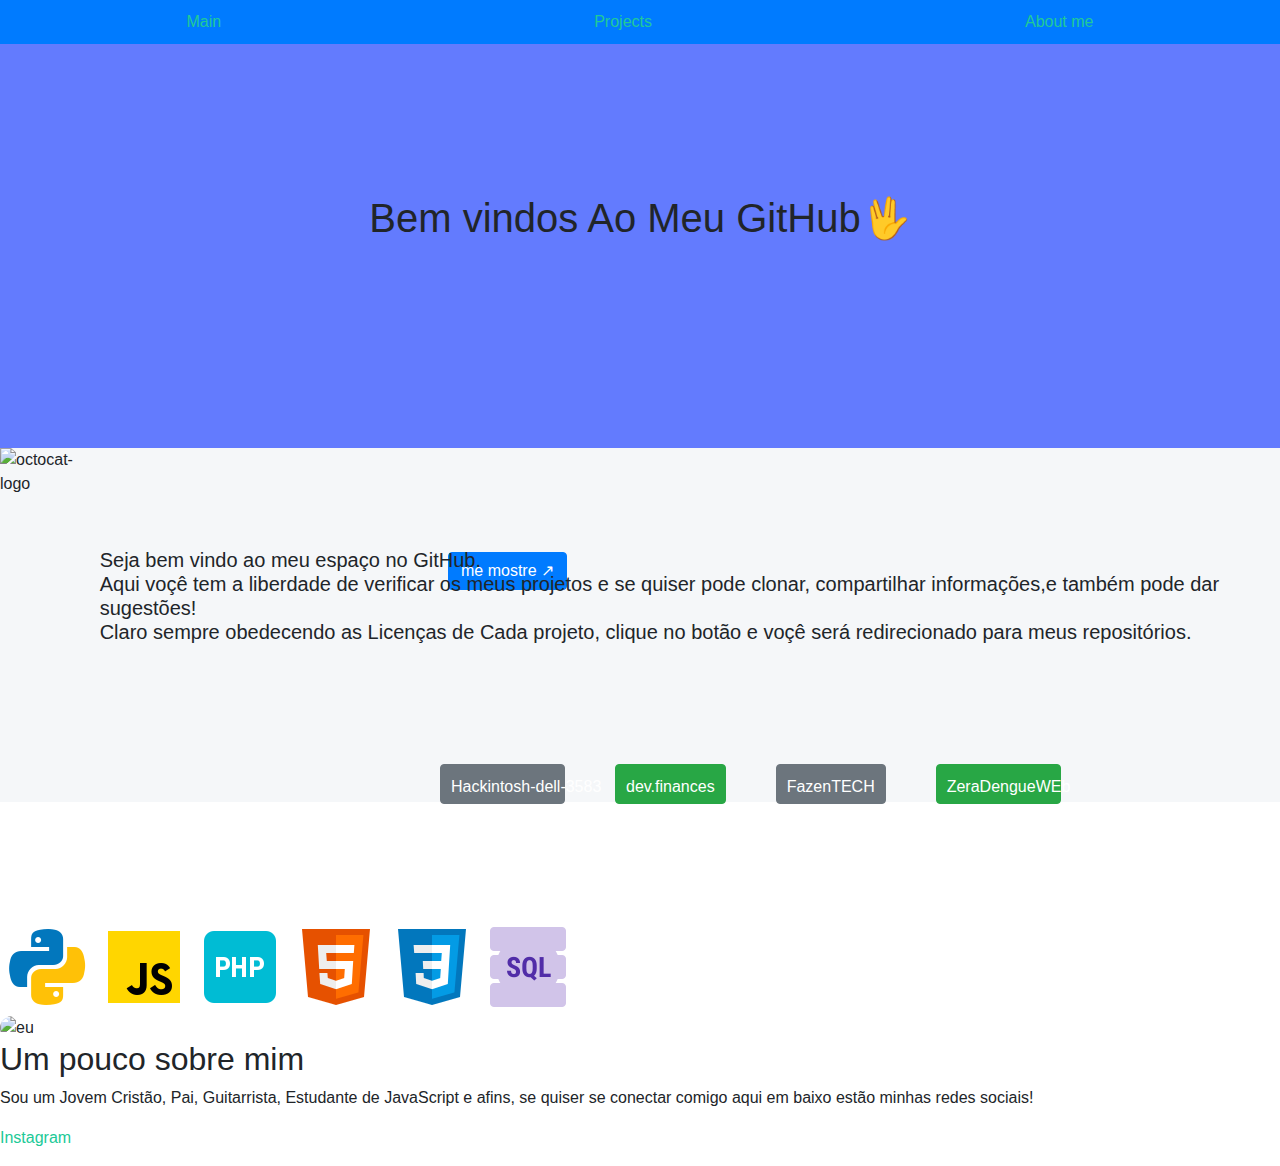
==== index.html @ 660c913e "alteração" ====
<!DOCTYPE html>
<html lang="Pt-br">

<head>
    <meta charset="UTF-8">
    <meta name="viewport" content="width=device-width, initial-scale=1.0">
    <title>Meu site</title>
    <link rel="stylesheet" href="vision/estilo.css">
    <link rel="stylesheet" href="https://maxcdn.bootstrapcdn.com/bootstrap/4.0.0/css/bootstrap.min.css" integrity="sha384-Gn5384xqQ1aoWXA+058RXPxPg6fy4IWvTNh0E263XmFcJlSAwiGgFAW/dAiS6JXm" crossorigin="anonymous">
    <link rel="stylesheet" href="vision/css/font-awesome.min.css">
</head>

<body>
    <div class="nav">
        <a href="#geral">Main</a>
        <a href="https://github.com/alvess09">Projects</a>
        <a href="www.linkedin.com/in/arielalves09">About me</a>
    </div>

    <header class="content">
        <div class="article">
           <h1 id="wel-top">Bem vindos Ao Meu GitHub🖖</h1><br><br>
        </div>   
    </header>

        <div class="top">
            <p><img id="octocat" src="vision\octocat.png" alt="octocat-logo"></p>

            <h5 id="tt1"> Seja bem vindo ao meu espaço no GitHub.<br> Aqui voçê tem a liberdade de verificar os meus projetos e se quiser pode clonar, compartilhar informações,e também pode dar sugestões!<br> Claro sempre obedecendo as Licenças de Cada projeto,
            clique no botão e voçê será redirecionado para meus repositórios.</h3>
        </div>   
        <div class="list-links">
            <button type="button" class="btn btn-primary"><a href="https://github.com/alvess09">me mostre &nearrow;</a></button><br>
        </div>  
        <div class="b-links">
            <button type="button" class="btn btn-secondary"><a href="https://github.com/alvess09/Hackintosh-dell-3583">Hackintosh-dell-3583</a></button>

            <button type="button" class="btn btn-success"><a href="https://github.com/alvess09/dev.finances">dev.finances</a></button>

            <button type="button" class="btn btn-secondary"><a href="https://github.com/alvess09/FazenTECH">FazenTECH</a></button>

            <button type="button" class="btn btn-success"><a href="https://github.com/alvess09/ZeraDengueWEb">ZeraDengueWEb</a></button>
            

        </div>
         

        <div class="section-mid">
            <div class="inital">
                <table>
                    <td>
                        <tr> </tr>
                    </td>
                    <td>
                        <tr><img src="vision\python-96.png" alt="python-logo"></tr>
                        <tr><img src="vision\js-96.png" alt="js-logo"></tr>
                        <tr><img src="vision\php-96.png" alt="php-logo"></tr>
                        <tr> <img src="vision\html5-96.png" alt="html5-logo"></tr>
                        <tr><img src="vision\css3-96.png" alt="css3-logo"></tr>
                        <tr><img src="vision\sql-96.png" alt="sql-logo"></tr>
                    </td>
                </table>
            </div>
        </div>

        <div class="section-footer">
        </div>
    </div>

    <img id="eu" src="https://avatars.githubusercontent.com/u/57179409?s=460&u=1b1f59c6323111c4fa81b02b787358134923e051&v=4" alt="eu">
    <h2>Um pouco sobre mim</h2>
    <p>Sou um Jovem Cristão, Pai, Guitarrista,  Estudante de JavaScript e afins, se quiser se conectar comigo aqui em baixo estão minhas redes sociais!</p>
    <p>
        <a href=""><img href="">Instagram</img></a>
    </p>
    <script>
        echo = "olá mundo! ";
    </script>
    <script src="https://code.jquery.com/jquery-3.2.1.slim.min.js" integrity="sha384-KJ3o2DKtIkvYIK3UENzmM7KCkRr/rE9/Qpg6aAZGJwFDMVNA/GpGFF93hXpG5KkN" crossorigin="anonymous"></script>
    <script src="https://cdnjs.cloudflare.com/ajax/libs/popper.js/1.12.9/umd/popper.min.js" integrity="sha384-ApNbgh9B+Y1QKtv3Rn7W3mgPxhU9K/ScQsAP7hUibX39j7fakFPskvXusvfa0b4Q" crossorigin="anonymous"></script>
    <script src="https://maxcdn.bootstrapcdn.com/bootstrap/4.0.0/js/bootstrap.min.js" integrity="sha384-JZR6Spejh4U02d8jOt6vLEHfe/JQGiRRSQQxSfFWpi1MquVdAyjUar5+76PVCmYl" crossorigin="anonymous"></script>
</body>

</html>
---- vision/estilo.css ----
:root{
    --cian:#03a9f4;
    --dark-cian:#0276aa;
    --light-cian:#35baf6;
    --blue:#3d5afe;
    --dark-blue:#2a3eb1;
    --light-blue:#637bfe;
    --teal:#00e676;
    --octo:#F5F7F9;
}
* {
        margin: 0px ;
        padding: 0px ;
    }
.nav{
    background-color:var(--blue);
    text-align: center;
}    
.nav a{
    margin: 0 auto;
    padding: 10px;
    /*devo colocar os itens alinhados ao centro */
    cursor: pointer;
    color: white;
    text-decoration: none;
}
:hover a{
    color: var(--teal);
    transition-duration: 2ms;
}
.content{
    background-color: var(--light-blue);
    padding: 150px;
    margin-bottom: 25px;
}
#wel-top{
    text-align: center;
}
.top{
    display: flex;
    margin-top: -25px;
    padding-bottom:150px;
    background-color: var(--octo);
}
#octocat {
    align-items: left;
    max-width: 800px;
    max-height: 600px;
    width: 350px;
    height: 350px;
}
#tt1{
    margin-top: 100px;
    text-align: left;
}
.list-links{
    background-color: var(--octo);
    text-align: center;
    margin: 0 35%;
    margin-top: -250px;
    margin-bottom: 180px; 
}
.list-links button{
    display: grid;
    grid-area: 3,2,3;
    row-gap: 3px;
   
}
.list-links a {
    color: white;
    text-align: right;
    text-decoration: none;
}
.b-links{
    display: flex;
    justify-self: center;
    margin-bottom: 105px;
    align-items: center;
    box-sizing: border-box;
    padding: 10px;
}
.b-links button{
    margin-left: 10%;
    margin-right:0;
    margin-top: -40px;
    padding: 10px;
    width: 125px;
    height: 40px;
}
.b-links a {
    color: white;
    text-align: center;
}

#eu{
    height: 300px;
    width: 300px;
    border-radius: 200px 200px;
}
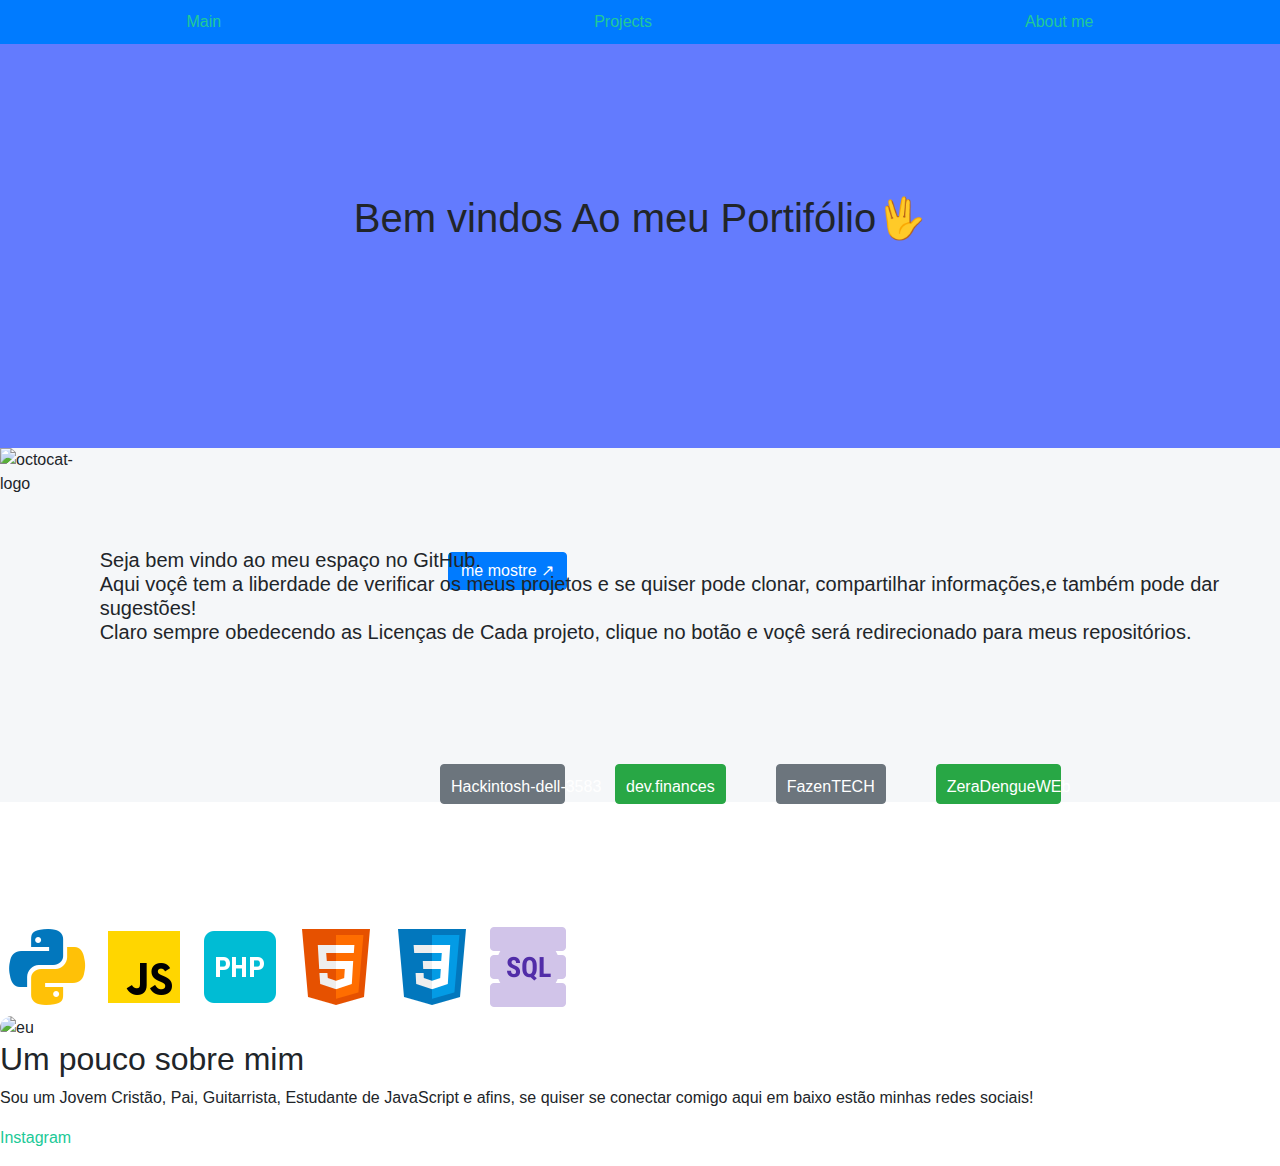
==== commit 0eed0497: "ajustes de diretórios" ====
--- a/index.html
+++ b/index.html
@@ -19,7 +19,7 @@
 
     <header class="content">
         <div class="article">
-           <h1 id="wel-top">Bem vindos Ao Meu GitHub🖖</h1><br><br>
+           <h1 id="wel-top">Bem vindos Ao meu Portifólio🖖</h1><br><br>
         </div>   
     </header>
 
--- a/vision/estilo.css
+++ b/vision/estilo.css
@@ -15,7 +15,7 @@
 .nav{
     background-color:var(--blue);
     text-align: center;
-}    
+}
 .nav a{
     margin: 0 auto;
     padding: 10px;
@@ -93,6 +93,7 @@
 }
 
 #eu{
+    margin 0  auto;
     height: 300px;
     width: 300px;
     border-radius: 200px 200px;
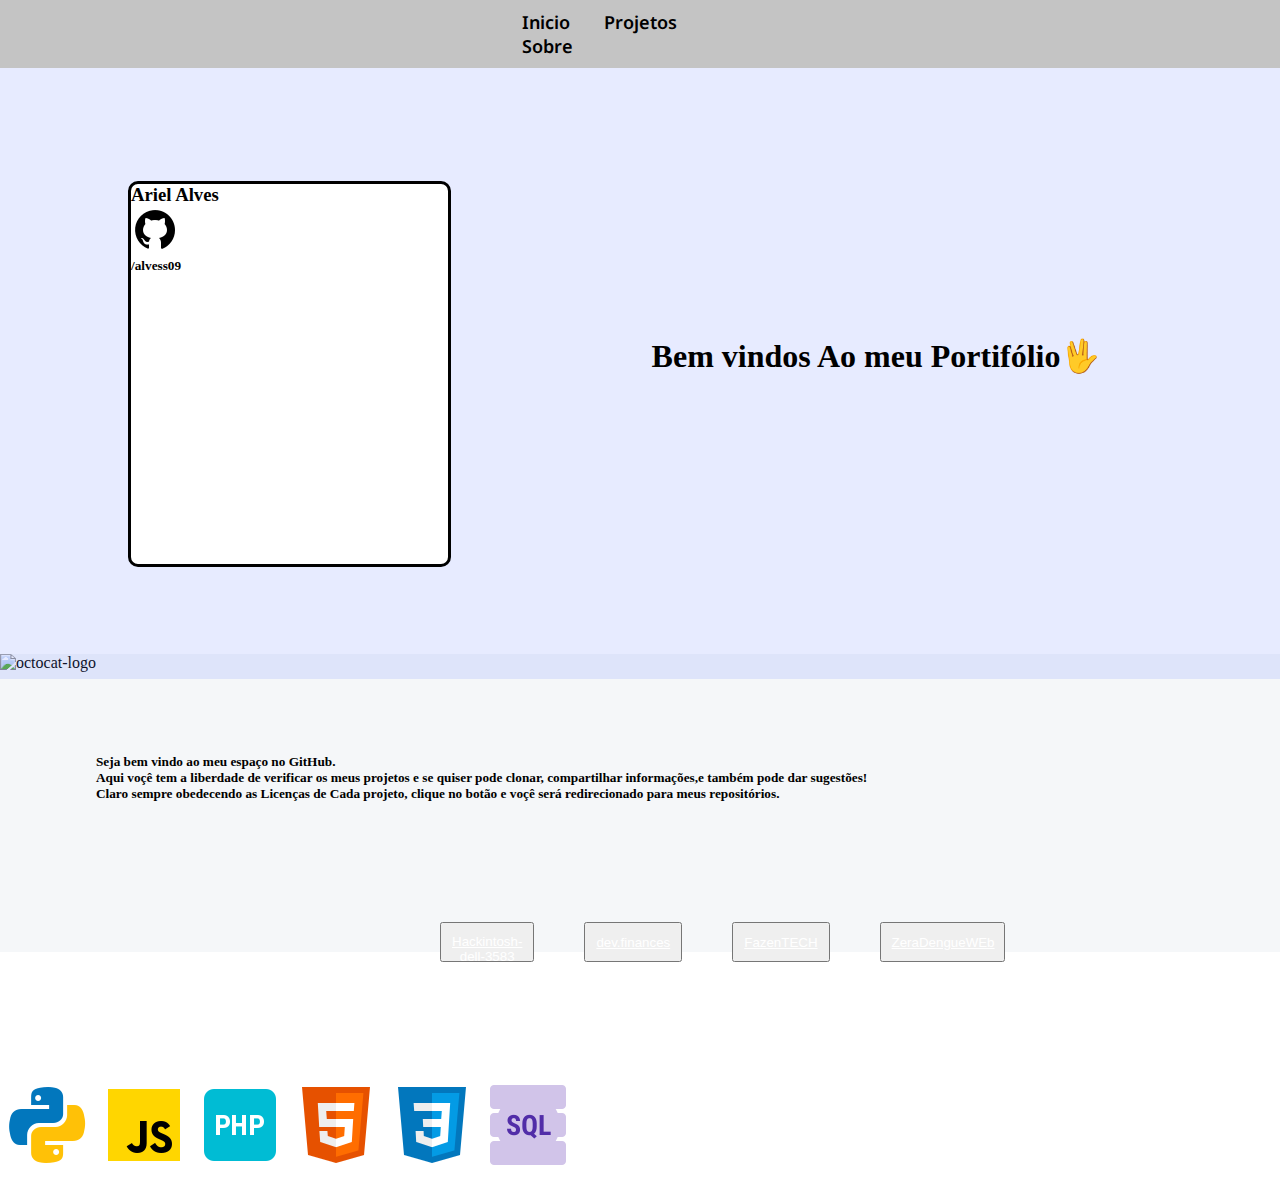
==== commit 510c6fe1: "Inserção de Layout novo pelo Figma" ====
--- a/index.html
+++ b/index.html
@@ -6,32 +6,48 @@
     <meta name="viewport" content="width=device-width, initial-scale=1.0">
     <title>Meu site</title>
     <link rel="stylesheet" href="vision/estilo.css">
-    <link rel="stylesheet" href="https://maxcdn.bootstrapcdn.com/bootstrap/4.0.0/css/bootstrap.min.css" integrity="sha384-Gn5384xqQ1aoWXA+058RXPxPg6fy4IWvTNh0E263XmFcJlSAwiGgFAW/dAiS6JXm" crossorigin="anonymous">
-    <link rel="stylesheet" href="vision/css/font-awesome.min.css">
+    
 </head>
 
 <body>
-    <div class="nav">
-        <a href="#geral">Main</a>
-        <a href="https://github.com/alvess09">Projects</a>
-        <a href="www.linkedin.com/in/arielalves09">About me</a>
-    </div>
+    <header>
+        <ul class="nav">
+            <li><a href="#geral">Inicio</a></li>
+            <li><a href="https://github.com/alvess09">Projetos</a></li>
+            <li><a href="www.linkedin.com/in/arielalves09">Sobre</a></li>
+        </ul>
+    </header>
 
-    <header class="content">
+        <!-- inicio da 1ª div   -->
+
+   <div class="container"> 
+        <div id="card">
+            <!-- <div class="foto-profile">
+                <img id="eu" src="https://avatars.githubusercontent.com/u/57179409?s=460&u=1b1f59c6323111c4fa81b02b787358134923e051&v=4" alt="eu">
+            </div> -->
+            <div class="profile">
+
+                <h3>Ariel Alves</h3>
+                <img src="/vision/githubblck-96.png" alt="github-logo">
+                <h5>/alvess09</h5>
+                
+            </div>
+        </div>
+         
         <div class="article">
            <h1 id="wel-top">Bem vindos Ao meu Portifólio🖖</h1><br><br>
-        </div>   
-    </header>
+        </div> 
+
+    </div> 
 
         <div class="top">
-            <p><img id="octocat" src="vision\octocat.png" alt="octocat-logo"></p>
+            <p><img id="octocat" src="vision\octocat1.png" alt="octocat-logo"></p>
 
             <h5 id="tt1"> Seja bem vindo ao meu espaço no GitHub.<br> Aqui voçê tem a liberdade de verificar os meus projetos e se quiser pode clonar, compartilhar informações,e também pode dar sugestões!<br> Claro sempre obedecendo as Licenças de Cada projeto,
             clique no botão e voçê será redirecionado para meus repositórios.</h3>
         </div>   
-        <div class="list-links">
-            <button type="button" class="btn btn-primary"><a href="https://github.com/alvess09">me mostre &nearrow;</a></button><br>
-        </div>  
+        
+        
         <div class="b-links">
             <button type="button" class="btn btn-secondary"><a href="https://github.com/alvess09/Hackintosh-dell-3583">Hackintosh-dell-3583</a></button>
 
@@ -67,12 +83,7 @@
         </div>
     </div>
 
-    <img id="eu" src="https://avatars.githubusercontent.com/u/57179409?s=460&u=1b1f59c6323111c4fa81b02b787358134923e051&v=4" alt="eu">
-    <h2>Um pouco sobre mim</h2>
-    <p>Sou um Jovem Cristão, Pai, Guitarrista,  Estudante de JavaScript e afins, se quiser se conectar comigo aqui em baixo estão minhas redes sociais!</p>
-    <p>
-        <a href=""><img href="">Instagram</img></a>
-    </p>
+   
     <script>
         echo = "olá mundo! ";
     </script>
--- a/vision/estilo.css
+++ b/vision/estilo.css
@@ -1,40 +1,93 @@
+
+@import url('https://fonts.googleapis.com/css2?family=Noto+Sans&display=swap');
+
 :root{
     --cian:#03a9f4;
     --dark-cian:#0276aa;
-    --light-cian:#35baf6;
-    --blue:#3d5afe;
+    --light-cian:#C4C4C4;
+    --blue:#637BFE;
     --dark-blue:#2a3eb1;
-    --light-blue:#637bfe;
+    --dark2-blue:#080352;
+    --light-blue:#DCDFF0;
     --teal:#00e676;
     --octo:#F5F7F9;
 }
-* {
-        margin: 0px ;
-        padding: 0px ;
+* { 
+    margin: 0;
+    padding: 0;
+    box-sizing: border-box;
     }
-.nav{
-    background-color:var(--blue);
-    text-align: center;
+
+    /*Nav bar style*/
+
+    li a {
+        text-decoration: none;
+        font-family: 'Noto Sans', sans-serif;
+        font-weight: 600 ;
+        font-size: 18px;
+        color:#000000;
+        margin-left: -10px
+        
+    }
+    
+header {
+        display: flex;
+        justify-content: space-between;
+        align-items: center;
+        padding: 10px 40%;
+        background-color:#C4C4C4;
+        box-sizing: border-box;
+    }
+
+.nav {
+        list-style: none;
+        
+    }
+    
+.nav li {
+        display: inline-block;
+        padding: 0px 20px;
+        cursor: pointer;
+    }
+
+.nav li a {
+        transition: all 0.3s ease 0s;
+        
+    }
+
+.nav li a:hover {
+        color: #ffffff;
+    }
+    
+
+/*Div inicial */
+
+
+.container {
+    position: relative;
+    width: 100%; 
+    height: 611px;
+    background-color: #637afe27;
+    display: flex;
+    justify-content: space-between;
+    align-items: center;
+}  
+
+#card {
+    width: 323px;
+    height: 386px;
+    margin-left: 10%;
+    background-color: #ffffff;
+    border-style: solid;
+    border-radius: 10px ;  
 }
-.nav a{
-    margin: 0 auto;
-    padding: 10px;
-    /*devo colocar os itens alinhados ao centro */
-    cursor: pointer;
-    color: white;
-    text-decoration: none;
-}
-:hover a{
-    color: var(--teal);
-    transition-duration: 2ms;
-}
-.content{
-    background-color: var(--light-blue);
-    padding: 150px;
-    margin-bottom: 25px;
+/*PAREI AQUI */
+#card.profile {
+    align-items: flex-end;
 }
 #wel-top{
-    text-align: center;
+    margin-left: -40%;
+
 }
 .top{
     display: flex;
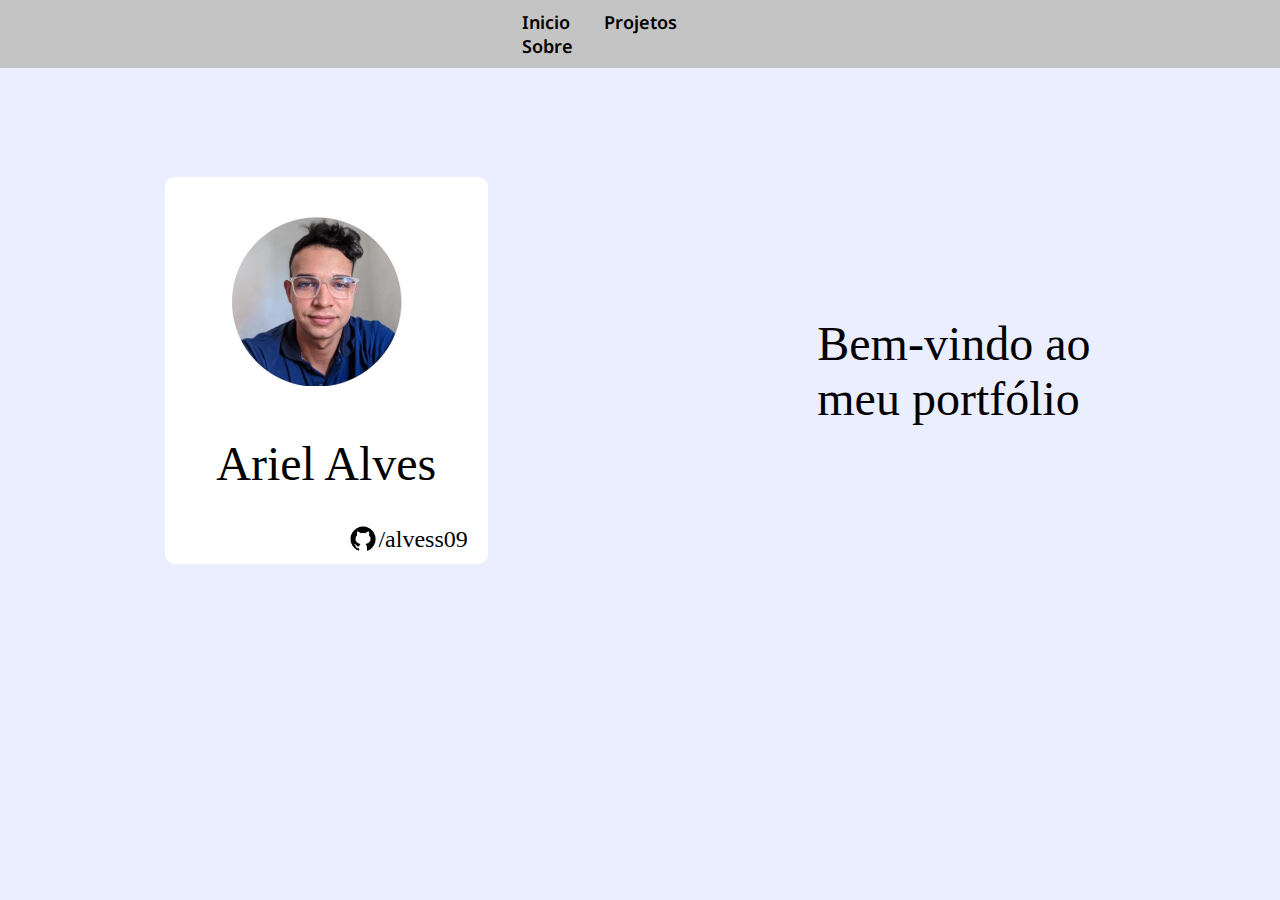
==== commit 74ac4cb8: "ajuda do gbias" ====
--- a/index.html
+++ b/index.html
@@ -6,7 +6,7 @@
     <meta name="viewport" content="width=device-width, initial-scale=1.0">
     <title>Meu site</title>
     <link rel="stylesheet" href="vision/estilo.css">
-    
+
 </head>
 
 <body>
@@ -18,78 +18,89 @@
         </ul>
     </header>
 
-        <!-- inicio da 1ª div   -->
+    <!-- inicio da 1ª div   -->
 
-   <div class="container"> 
-        <div id="card">
-            <!-- <div class="foto-profile">
-                <img id="eu" src="https://avatars.githubusercontent.com/u/57179409?s=460&u=1b1f59c6323111c4fa81b02b787358134923e051&v=4" alt="eu">
-            </div> -->
-            <div class="profile">
+    <main class="container">
+        <div class="content">
+            <section class="profile-wrapper">
+                <div class="profile">
+                    <img src="vision/logo.png" alt="logo" />
+                    <h1>Ariel Alves</h1>
+                </div>
+                <div class="profile-social">
+                   <img src="./vision/githubblck-96.png" alt="">
+                   <a href="https://github.com/alvess09" target="_blank" rel="noopener noreferrer">/alvess09</a>
+                </div>
+            </section>
 
-                <h3>Ariel Alves</h3>
-                <img src="/vision/githubblck-96.png" alt="github-logo">
-                <h5>/alvess09</h5>
-                
+            <div class="welcome-message">
+                <h1>Bem-vindo ao meu portfólio</h1>
             </div>
         </div>
-         
-        <div class="article">
-           <h1 id="wel-top">Bem vindos Ao meu Portifólio🖖</h1><br><br>
-        </div> 
+    </main>
 
-    </div> 
+    <!-- <div class="top">
+        <p><img id="octocat" src="vision\octocat1.png" alt="octocat-logo"></p>
 
-        <div class="top">
-            <p><img id="octocat" src="vision\octocat1.png" alt="octocat-logo"></p>
+        <h5 id="tt1"> Seja bem vindo ao meu espaço no GitHub.<br> Aqui voçê tem a liberdade de verificar os meus
+            projetos e se quiser pode clonar, compartilhar informações,e também pode dar sugestões!<br> Claro sempre
+            obedecendo as Licenças de Cada projeto,
+            clique no botão e voçê será redirecionado para meus repositórios.</h3>
+    </div> -->
 
-            <h5 id="tt1"> Seja bem vindo ao meu espaço no GitHub.<br> Aqui voçê tem a liberdade de verificar os meus projetos e se quiser pode clonar, compartilhar informações,e também pode dar sugestões!<br> Claro sempre obedecendo as Licenças de Cada projeto,
-            clique no botão e voçê será redirecionado para meus repositórios.</h3>
-        </div>   
-        
-        
-        <div class="b-links">
-            <button type="button" class="btn btn-secondary"><a href="https://github.com/alvess09/Hackintosh-dell-3583">Hackintosh-dell-3583</a></button>
 
-            <button type="button" class="btn btn-success"><a href="https://github.com/alvess09/dev.finances">dev.finances</a></button>
+    <!-- <div class="b-links">
+        <button type="button" class="btn btn-secondary"><a
+                href="https://github.com/alvess09/Hackintosh-dell-3583">Hackintosh-dell-3583</a></button>
 
-            <button type="button" class="btn btn-secondary"><a href="https://github.com/alvess09/FazenTECH">FazenTECH</a></button>
+        <button type="button" class="btn btn-success"><a
+                href="https://github.com/alvess09/dev.finances">dev.finances</a></button>
 
-            <button type="button" class="btn btn-success"><a href="https://github.com/alvess09/ZeraDengueWEb">ZeraDengueWEb</a></button>
-            
+        <button type="button" class="btn btn-secondary"><a
+                href="https://github.com/alvess09/FazenTECH">FazenTECH</a></button>
 
+        <button type="button" class="btn btn-success"><a
+                href="https://github.com/alvess09/ZeraDengueWEb">ZeraDengueWEb</a></button>
+
+
+    </div> -->
+
+
+    <!-- <div class="section-mid">
+        <div class="inital">
+            <table>
+                <td>
+                    <tr> </tr>
+                </td>
+                <td>
+                    <tr><img src="vision\python-96.png" alt="python-logo"></tr>
+                    <tr><img src="vision\js-96.png" alt="js-logo"></tr>
+                    <tr><img src="vision\php-96.png" alt="php-logo"></tr>
+                    <tr> <img src="vision\html5-96.png" alt="html5-logo"></tr>
+                    <tr><img src="vision\css3-96.png" alt="css3-logo"></tr>
+                    <tr><img src="vision\sql-96.png" alt="sql-logo"></tr>
+                </td>
+            </table>
         </div>
-         
+    </div> -->
 
-        <div class="section-mid">
-            <div class="inital">
-                <table>
-                    <td>
-                        <tr> </tr>
-                    </td>
-                    <td>
-                        <tr><img src="vision\python-96.png" alt="python-logo"></tr>
-                        <tr><img src="vision\js-96.png" alt="js-logo"></tr>
-                        <tr><img src="vision\php-96.png" alt="php-logo"></tr>
-                        <tr> <img src="vision\html5-96.png" alt="html5-logo"></tr>
-                        <tr><img src="vision\css3-96.png" alt="css3-logo"></tr>
-                        <tr><img src="vision\sql-96.png" alt="sql-logo"></tr>
-                    </td>
-                </table>
-            </div>
-        </div>
+    <!-- <div class="section-footer">
+    </div>
+    </div> -->
 
-        <div class="section-footer">
-        </div>
-    </div>
 
-   
     <script>
         echo = "olá mundo! ";
     </script>
-    <script src="https://code.jquery.com/jquery-3.2.1.slim.min.js" integrity="sha384-KJ3o2DKtIkvYIK3UENzmM7KCkRr/rE9/Qpg6aAZGJwFDMVNA/GpGFF93hXpG5KkN" crossorigin="anonymous"></script>
-    <script src="https://cdnjs.cloudflare.com/ajax/libs/popper.js/1.12.9/umd/popper.min.js" integrity="sha384-ApNbgh9B+Y1QKtv3Rn7W3mgPxhU9K/ScQsAP7hUibX39j7fakFPskvXusvfa0b4Q" crossorigin="anonymous"></script>
-    <script src="https://maxcdn.bootstrapcdn.com/bootstrap/4.0.0/js/bootstrap.min.js" integrity="sha384-JZR6Spejh4U02d8jOt6vLEHfe/JQGiRRSQQxSfFWpi1MquVdAyjUar5+76PVCmYl" crossorigin="anonymous"></script>
+    <script src="https://code.jquery.com/jquery-3.2.1.slim.min.js"
+        integrity="sha384-KJ3o2DKtIkvYIK3UENzmM7KCkRr/rE9/Qpg6aAZGJwFDMVNA/GpGFF93hXpG5KkN"
+        crossorigin="anonymous"></script>
+    <script src="https://cdnjs.cloudflare.com/ajax/libs/popper.js/1.12.9/umd/popper.min.js"
+        integrity="sha384-ApNbgh9B+Y1QKtv3Rn7W3mgPxhU9K/ScQsAP7hUibX39j7fakFPskvXusvfa0b4Q"
+        crossorigin="anonymous"></script>
+    <script src="https://maxcdn.bootstrapcdn.com/bootstrap/4.0.0/js/bootstrap.min.js"
+        integrity="sha384-JZR6Spejh4U02d8jOt6vLEHfe/JQGiRRSQQxSfFWpi1MquVdAyjUar5+76PVCmYl"
+        crossorigin="anonymous"></script>
 </body>
 
 </html>--- a/vision/estilo.css
+++ b/vision/estilo.css
@@ -18,6 +18,15 @@
     box-sizing: border-box;
     }
 
+    body {
+        height: 100%;
+        background: rgba(99, 123, 254, 0.13);
+    }
+
+    a {
+        text-decoration: none;
+    }
+
     /*Nav bar style*/
 
     li a {
@@ -29,6 +38,10 @@
         margin-left: -10px
         
     }
+
+    ul {
+        list-style: none;
+    }
     
 header {
         display: flex;
@@ -64,14 +77,65 @@
 
 
 .container {
-    position: relative;
-    width: 100%; 
-    height: 611px;
-    background-color: #637afe27;
-    display: flex;
-    justify-content: space-between;
-    align-items: center;
+    
 }  
+
+.container .content {
+    display: flex;
+    justify-content: space-around;
+    margin-top: 109px;
+    align-items: center;
+}
+
+.profile-wrapper {
+    background: #fff;
+    width: 323px;
+    height: 100%;
+    border-radius: 10px;
+}
+
+.container .content .profile {
+    display: flex;
+    flex-direction: column;
+    align-items: center;
+}
+
+.container .content .profile img {
+    width: 100%;
+    max-width: 188px;
+    padding-top: 40px;
+}
+
+.container .content .profile h1 {
+    font-size: 48px;
+    font-weight: 500;
+    margin: 50px 0 33px;
+}
+
+.profile-social {
+    display: flex;
+    align-items: center;
+    justify-content: flex-end;
+    padding: 0 20px 10px 0;
+}
+
+.profile-social img {
+    width: 30px;
+    height: 30px;
+}
+
+.profile-social a {
+
+    font-size: 24px;
+    font-weight: 400;
+    color: #000;
+}
+
+.welcome-message h1 {
+    font-size: 48px;
+    max-width: 298px;
+    font-weight: 500;
+}
 
 #card {
     width: 323px;
@@ -79,12 +143,15 @@
     margin-left: 10%;
     background-color: #ffffff;
     border-style: solid;
-    border-radius: 10px ;  
-}
+    border-radius: 10px;  
+
+    display: flex;
+    justify-content: center;
+
+}
+
 /*PAREI AQUI */
-#card.profile {
-    align-items: flex-end;
-}
+
 #wel-top{
     margin-left: -40%;
 
@@ -146,7 +213,7 @@
 }
 
 #eu{
-    margin 0  auto;
+    margin: 0, auto;
     height: 300px;
     width: 300px;
     border-radius: 200px 200px;
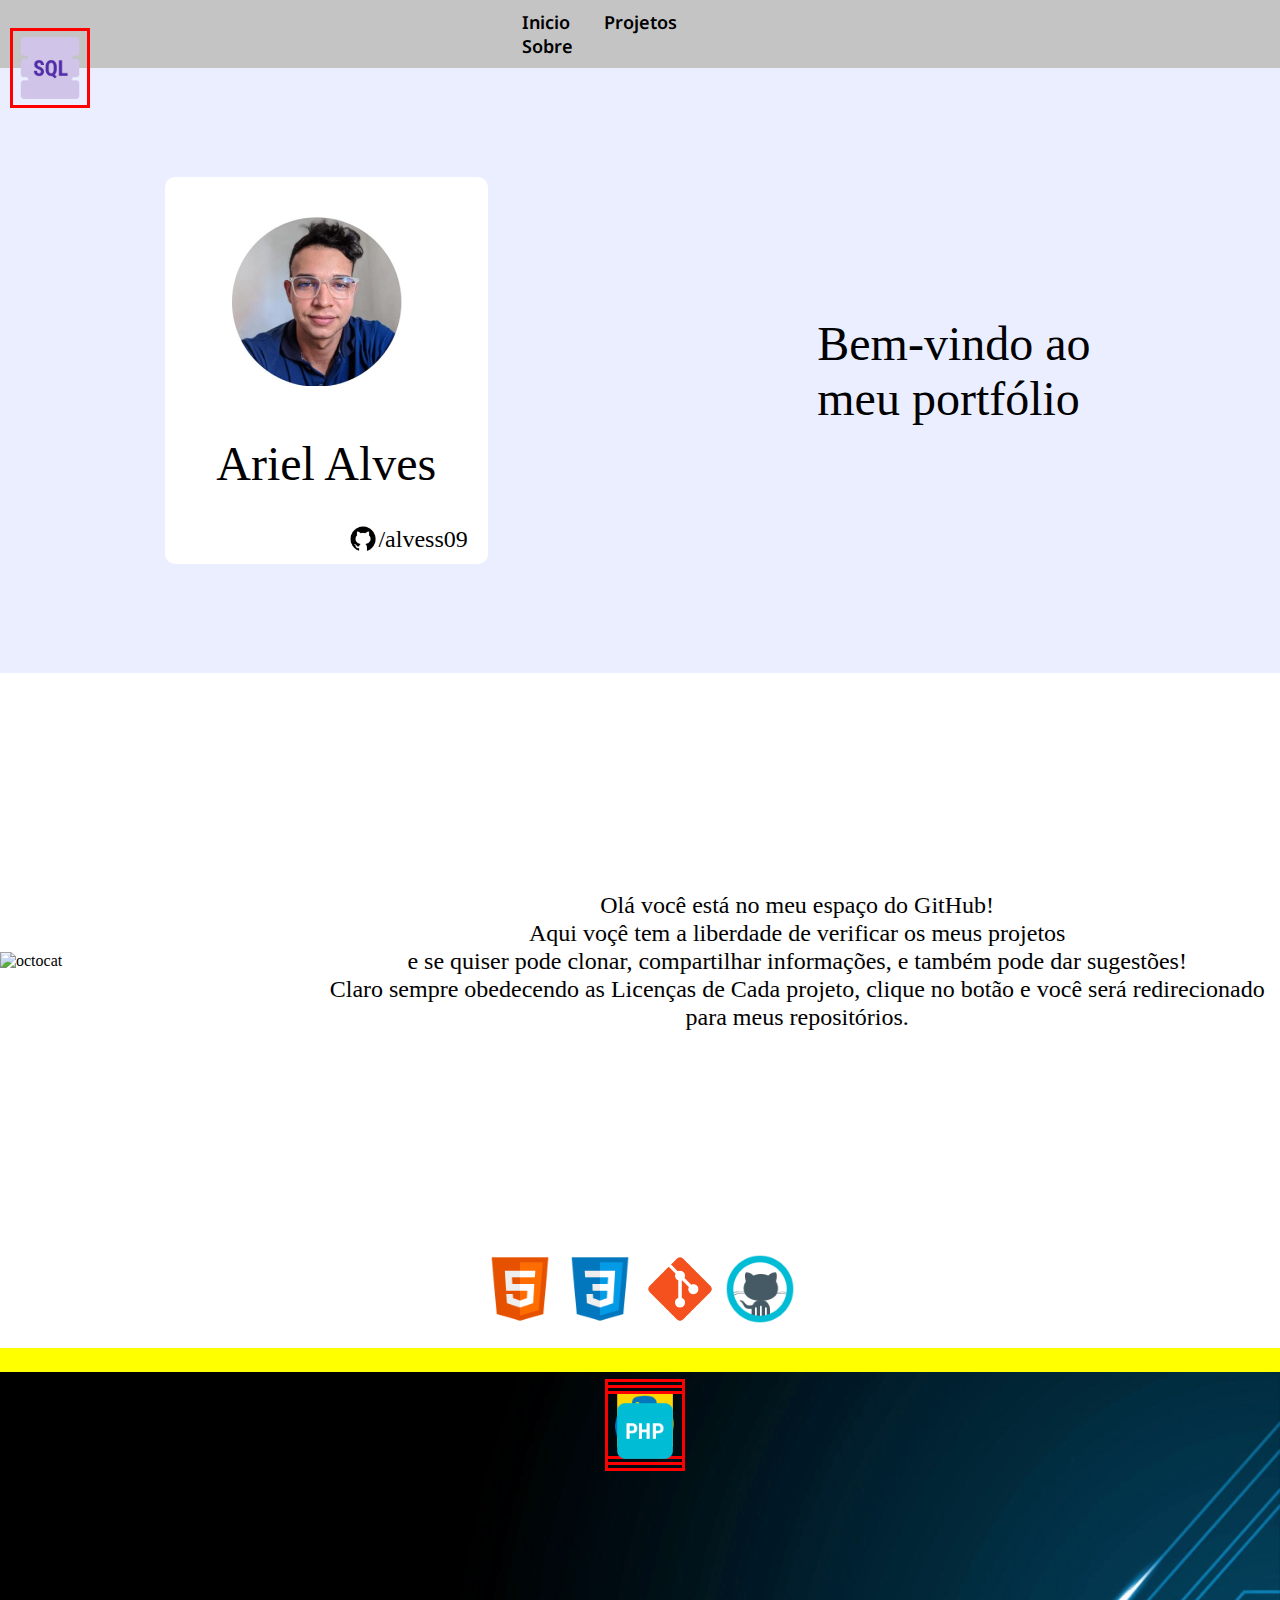
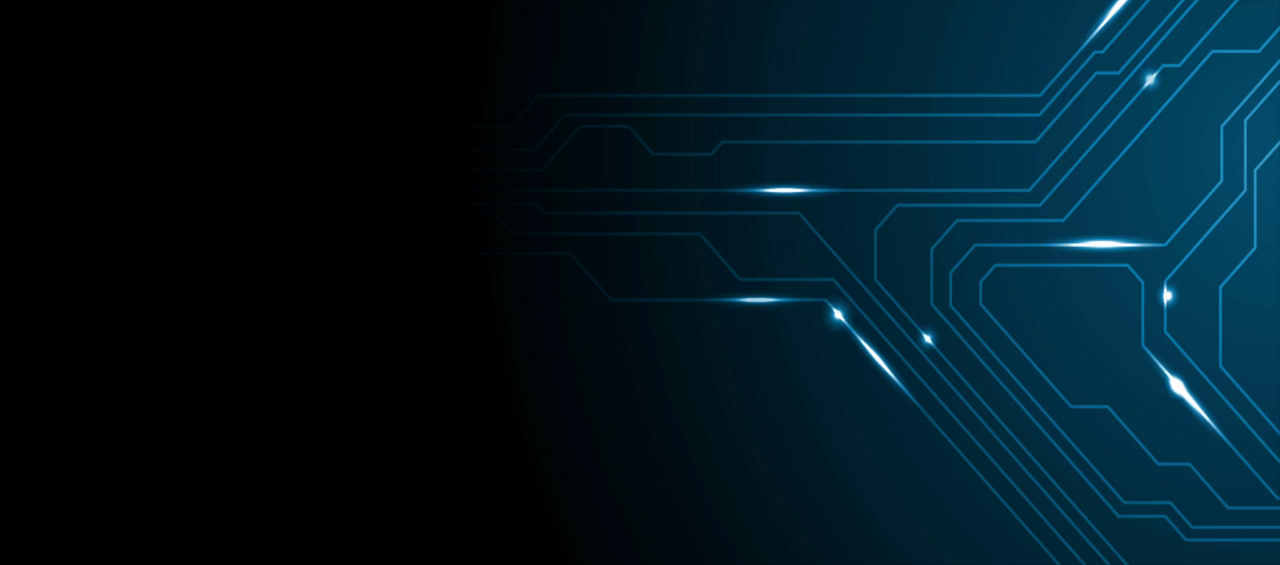
==== commit 3d529108: "ajuste de sections" ====
--- a/index.html
+++ b/index.html
@@ -37,70 +37,54 @@
                 <h1>Bem-vindo ao meu portfólio</h1>
             </div>
         </div>
+        <section class="github" style="background-color: #fff;">
+            <article class="hero">
+                <img src="./vision/octocat1.png" alt="octocat">
+                <h1>Olá você está no meu espaço do GitHub!</br>
+                    Aqui voçê tem a liberdade de verificar os meus projetos </br>
+                    e se quiser pode clonar, compartilhar informações,
+                    e também pode dar sugestões!</br>
+                    Claro sempre obedecendo as Licenças de Cada projeto, 
+                    clique no botão e você será redirecionado para meus repositórios.</h1>
+            </article>
+            <article class="tecs-1">
+                <img src="./vision/html5-96.png" alt="html-logo">
+                <img src="./vision/css3-96.png" alt="css-logo">
+                <img src="./vision/git.png" alt="git-logo">
+                <img src="./vision/githubcolor-96.png" alt="github-logo">
+            </article>
+        </section>
+
+        <!-- Section projects -->
+
+        <section class="projects">
+
+            <img src="./vision/bgsite.png" alt="bg-section">
+            
+            <!-- Parei aqui -->
+            <article class="tecs-2">
+                <span>
+                    <img src="./vision/js-96.png" alt="js-logo">    
+                </span>
+                <span> 
+                    <img src="./vision/python-96.png" alt="python-logo">
+                </span>
+                <span>
+                    <img src="./vision/php-96.png" alt="php-logo">
+                </span>
+                <span>
+
+                </span>
+                    <img src="./vision/sql-96.png" alt="sql-logo">
+            </article>
+
+        </section>
     </main>
 
-    <!-- <div class="top">
-        <p><img id="octocat" src="vision\octocat1.png" alt="octocat-logo"></p>
 
-        <h5 id="tt1"> Seja bem vindo ao meu espaço no GitHub.<br> Aqui voçê tem a liberdade de verificar os meus
-            projetos e se quiser pode clonar, compartilhar informações,e também pode dar sugestões!<br> Claro sempre
-            obedecendo as Licenças de Cada projeto,
-            clique no botão e voçê será redirecionado para meus repositórios.</h3>
-    </div> -->
+    
 
-
-    <!-- <div class="b-links">
-        <button type="button" class="btn btn-secondary"><a
-                href="https://github.com/alvess09/Hackintosh-dell-3583">Hackintosh-dell-3583</a></button>
-
-        <button type="button" class="btn btn-success"><a
-                href="https://github.com/alvess09/dev.finances">dev.finances</a></button>
-
-        <button type="button" class="btn btn-secondary"><a
-                href="https://github.com/alvess09/FazenTECH">FazenTECH</a></button>
-
-        <button type="button" class="btn btn-success"><a
-                href="https://github.com/alvess09/ZeraDengueWEb">ZeraDengueWEb</a></button>
-
-
-    </div> -->
-
-
-    <!-- <div class="section-mid">
-        <div class="inital">
-            <table>
-                <td>
-                    <tr> </tr>
-                </td>
-                <td>
-                    <tr><img src="vision\python-96.png" alt="python-logo"></tr>
-                    <tr><img src="vision\js-96.png" alt="js-logo"></tr>
-                    <tr><img src="vision\php-96.png" alt="php-logo"></tr>
-                    <tr> <img src="vision\html5-96.png" alt="html5-logo"></tr>
-                    <tr><img src="vision\css3-96.png" alt="css3-logo"></tr>
-                    <tr><img src="vision\sql-96.png" alt="sql-logo"></tr>
-                </td>
-            </table>
-        </div>
-    </div> -->
-
-    <!-- <div class="section-footer">
-    </div>
-    </div> -->
-
-
-    <script>
-        echo = "olá mundo! ";
-    </script>
-    <script src="https://code.jquery.com/jquery-3.2.1.slim.min.js"
-        integrity="sha384-KJ3o2DKtIkvYIK3UENzmM7KCkRr/rE9/Qpg6aAZGJwFDMVNA/GpGFF93hXpG5KkN"
-        crossorigin="anonymous"></script>
-    <script src="https://cdnjs.cloudflare.com/ajax/libs/popper.js/1.12.9/umd/popper.min.js"
-        integrity="sha384-ApNbgh9B+Y1QKtv3Rn7W3mgPxhU9K/ScQsAP7hUibX39j7fakFPskvXusvfa0b4Q"
-        crossorigin="anonymous"></script>
-    <script src="https://maxcdn.bootstrapcdn.com/bootstrap/4.0.0/js/bootstrap.min.js"
-        integrity="sha384-JZR6Spejh4U02d8jOt6vLEHfe/JQGiRRSQQxSfFWpi1MquVdAyjUar5+76PVCmYl"
-        crossorigin="anonymous"></script>
+    
 </body>
 
 </html>--- a/vision/estilo.css
+++ b/vision/estilo.css
@@ -73,13 +73,8 @@
     }
     
 
-/*Div inicial */
-
-
-.container {
-    
-}  
-
+/*section initial */
+ 
 .container .content {
     display: flex;
     justify-content: space-around;
@@ -132,6 +127,7 @@
 }
 
 .welcome-message h1 {
+    font-family: Roboto;
     font-size: 48px;
     max-width: 298px;
     font-weight: 500;
@@ -150,76 +146,98 @@
 
 }
 
-/*PAREI AQUI */
-
-#wel-top{
-    margin-left: -40%;
-
-}
-.top{
-    display: flex;
-    margin-top: -25px;
-    padding-bottom:150px;
-    background-color: var(--octo);
-}
-#octocat {
-    align-items: left;
-    max-width: 800px;
-    max-height: 600px;
-    width: 350px;
-    height: 350px;
-}
-#tt1{
-    margin-top: 100px;
-    text-align: left;
-}
-.list-links{
-    background-color: var(--octo);
+/*section 2*/
+
+.hero {
+    width: 100%;
+    height: 576px;
+    margin-top: 109px;
+    background-color: #fff;
+    display: flex;
+    justify-content: space-around;
+    margin-top: 109px;
+    align-items: center;
+}
+.hero img {
+    width: 379px;
+
+}
+.hero h1 {
+    font-family: Roboto;
+    font-size: 24px;
+    font-style: normal;
+    font-weight: 400;
+    line-height: 28px;
+    letter-spacing: 0em;
     text-align: center;
-    margin: 0 35%;
-    margin-top: -250px;
-    margin-bottom: 180px; 
-}
-.list-links button{
-    display: grid;
-    grid-area: 3,2,3;
-    row-gap: 3px;
-   
-}
-.list-links a {
-    color: white;
-    text-align: right;
-    text-decoration: none;
-}
-.b-links{
-    display: flex;
-    justify-self: center;
-    margin-bottom: 105px;
-    align-items: center;
-    box-sizing: border-box;
-    padding: 10px;
-}
-.b-links button{
-    margin-left: 10%;
-    margin-right:0;
-    margin-top: -40px;
-    padding: 10px;
-    width: 125px;
-    height: 40px;
-}
-.b-links a {
-    color: white;
-    text-align: center;
-}
-
-#eu{
-    margin: 0, auto;
-    height: 300px;
-    width: 300px;
-    border-radius: 200px 200px;
-}
-    
-   
-    
-  
-    
+
+}
+.tecs-1 {
+    display: flex;
+    justify-content: center;
+    align-items: center;
+}
+.tecs-1 img {
+    height: 80px;
+    width: 80px;
+    margin-bottom: 19px;
+}
+
+  /*teste  parei aqui*/
+
+  .projects {
+    height: 817,34px;
+    align-items: center;
+
+}
+.projects img {
+    position: absolute;
+    height: 817.34px;
+    width: 100%;
+    border-radius: 0px;
+}
+.tecs-2 span{
+    display: flex;
+    justify-content: center;
+    border: solid  yellow;
+    position: relative;
+
+}
+.tecs-2 img {
+    display: inline-block;
+    top: 28px;
+    border: solid  red;
+    margin-left: 10px;
+    height: 80px;
+    width: 80px;
+    
+
+}
+
+/*section 2/2*/
+
+/* .projects {
+    height: 817,34px;
+    align-items: center;
+
+}
+.projects img {
+    position: absolute;
+    height: 817.34px;
+    width: 100%;
+    border-radius: 0px;
+}
+.tecs-2 {
+    position: static;
+    display: inline-flex;
+    justify-content: center;
+    align-items: center;
+    
+}
+.tecs-2 img {
+    margin-left: 10px;
+    height: 80px;
+    width: 80px;
+    display: flex;
+
+} */
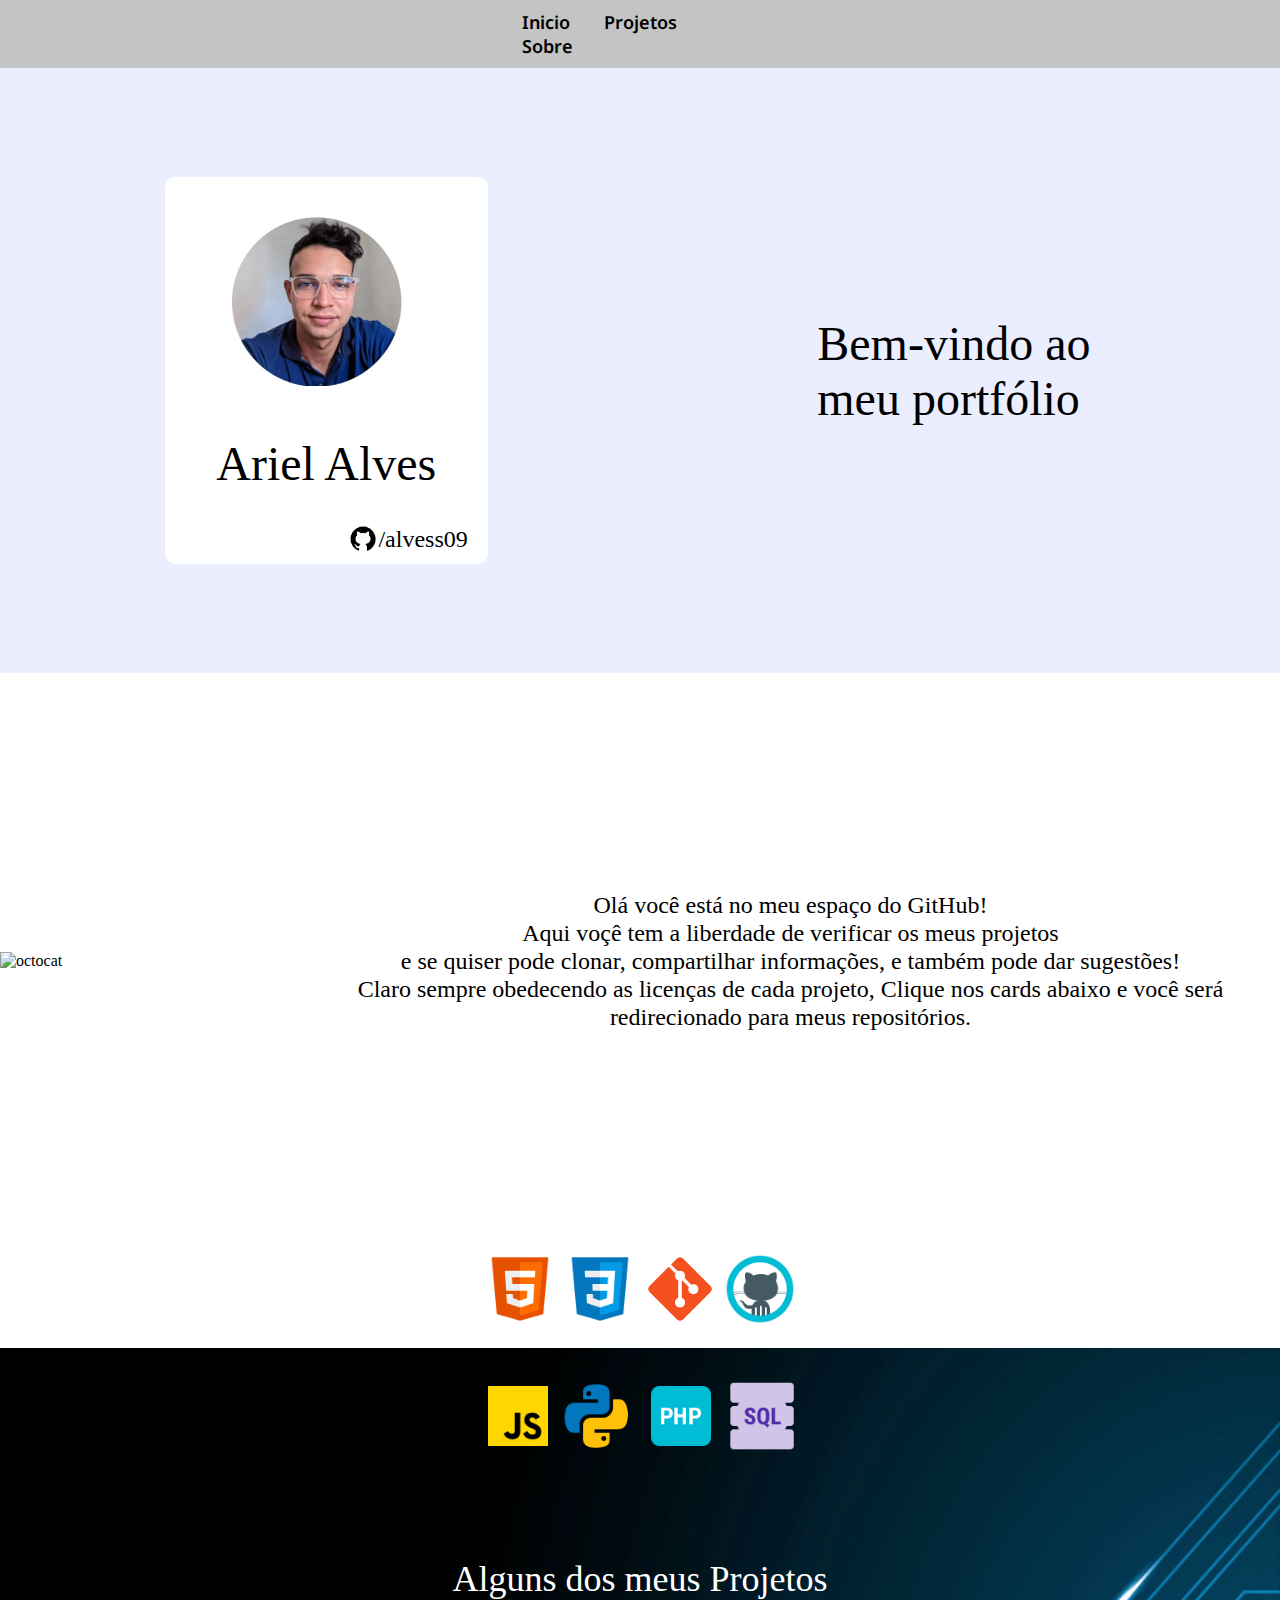
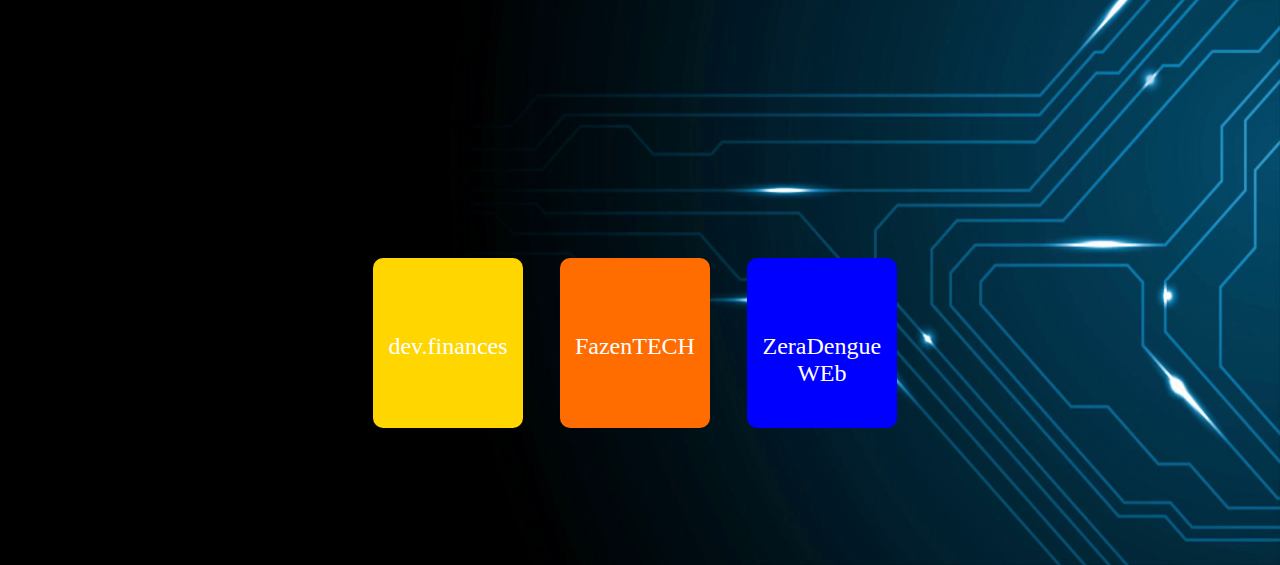
==== commit 02cea2f1: "add section projects" ====
--- a/index.html
+++ b/index.html
@@ -28,8 +28,8 @@
                     <h1>Ariel Alves</h1>
                 </div>
                 <div class="profile-social">
-                   <img src="./vision/githubblck-96.png" alt="">
-                   <a href="https://github.com/alvess09" target="_blank" rel="noopener noreferrer">/alvess09</a>
+                    <img src="./vision/githubblck-96.png" alt="">
+                    <a href="https://github.com/alvess09" target="_blank" rel="noopener noreferrer">/alvess09</a>
                 </div>
             </section>
 
@@ -37,6 +37,8 @@
                 <h1>Bem-vindo ao meu portfólio</h1>
             </div>
         </div>
+        <!-- Section github -->
+
         <section class="github" style="background-color: #fff;">
             <article class="hero">
                 <img src="./vision/octocat1.png" alt="octocat">
@@ -44,8 +46,8 @@
                     Aqui voçê tem a liberdade de verificar os meus projetos </br>
                     e se quiser pode clonar, compartilhar informações,
                     e também pode dar sugestões!</br>
-                    Claro sempre obedecendo as Licenças de Cada projeto, 
-                    clique no botão e você será redirecionado para meus repositórios.</h1>
+                    Claro sempre obedecendo as licenças de cada projeto,
+                    Clique nos cards abaixo e você será redirecionado para meus repositórios.</h1>
             </article>
             <article class="tecs-1">
                 <img src="./vision/html5-96.png" alt="html-logo">
@@ -60,31 +62,41 @@
         <section class="projects">
 
             <img src="./vision/bgsite.png" alt="bg-section">
-            
-            <!-- Parei aqui -->
+            <h1>Alguns dos meus Projetos</h1>
+
             <article class="tecs-2">
-                <span>
-                    <img src="./vision/js-96.png" alt="js-logo">    
-                </span>
-                <span> 
-                    <img src="./vision/python-96.png" alt="python-logo">
-                </span>
-                <span>
-                    <img src="./vision/php-96.png" alt="php-logo">
-                </span>
-                <span>
+                <img id="js-logo" src="./vision/js-96.png" alt="js-logo">
+                <img id="py-logo" src="./vision/python-96.png" alt="python-logo">
+                <img id="php-logo" src="./vision/php-96.png" alt="php-logo">
+                <img id="sql-logo" src="./vision/sql-96.png" alt="sql-logo">
+            </article>
 
-                </span>
-                    <img src="./vision/sql-96.png" alt="sql-logo">
+            <article class="repo">
+                <div class="card-1">
+                    <a href="https://github.com/alvess09/dev.finances" target="_blank" rel="noopener noreferrer">
+                        <p>dev.finances</p>
+                    </a>
+                </div>
+                <div class="card-2">
+                    <a href="https://github.com/alvess09/FazenTECH" target="_blank" rel="noopener noreferrer">
+                        <p>FazenTECH</p>
+                    </a>
+                </div>
+                <div class="card-3">
+                    <a href="https://github.com/alvess09/ZeraDengueWEb" target="_blank" rel="noopener noreferrer">
+                        <p>ZeraDengue</p><p>WEb</p>
+                    </a>
+                </div>
             </article>
 
         </section>
+
     </main>
 
 
-    
 
-    
+
+
 </body>
 
 </html>--- a/vision/estilo.css
+++ b/vision/estilo.css
@@ -1,4 +1,3 @@
-
 @import url('https://fonts.googleapis.com/css2?family=Noto+Sans&display=swap');
 
 :root{
@@ -43,6 +42,7 @@
         list-style: none;
     }
     
+    
 header {
         display: flex;
         justify-content: space-between;
@@ -71,8 +71,6 @@
 .nav li a:hover {
         color: #ffffff;
     }
-    
-
 /*section initial */
  
 .container .content {
@@ -183,12 +181,12 @@
     margin-bottom: 19px;
 }
 
-  /*teste  parei aqui*/
+  /*Section 2/2*/
 
   .projects {
     height: 817,34px;
     align-items: center;
-
+    position: relative;
 }
 .projects img {
     position: absolute;
@@ -196,48 +194,113 @@
     width: 100%;
     border-radius: 0px;
 }
-.tecs-2 span{
-    display: flex;
-    justify-content: center;
-    border: solid  yellow;
-    position: relative;
-
-}
-.tecs-2 img {
-    display: inline-block;
-    top: 28px;
-    border: solid  red;
-    margin-left: 10px;
-    height: 80px;
-    width: 80px;
-    
-
-}
-
-/*section 2/2*/
-
-/* .projects {
-    height: 817,34px;
-    align-items: center;
-
-}
-.projects img {
-    position: absolute;
-    height: 817.34px;
-    width: 100%;
-    border-radius: 0px;
+.projects h1 {
+    position: absolute;
+    right: 50%;
+    transform: translate(50%,500%);
+    color: #fff;
+    font-size: 36px;
+    font-weight: 500;
+    font-family: Roboto;
 }
 .tecs-2 {
-    position: static;
-    display: inline-flex;
-    justify-content: center;
-    align-items: center;
-    
-}
-.tecs-2 img {
-    margin-left: 10px;
-    height: 80px;
-    width: 80px;
-    display: flex;
-
-} */
+    height: 108px;
+    width: 352px;
+    position: absolute;
+    left: 50%;
+    transform: translate(-50%,28px);
+    
+}
+
+.tecs-2 #js-logo {
+    position: absolute;
+    left:4%;
+    margin-top 28px;
+    height: 80px;
+    width: 80px;
+}
+.tecs-2 #py-logo {
+    position: absolute;
+    left:26.5%;
+    height: 80px;
+    width: 80px;
+}
+.tecs-2 #php-logo {
+    position: absolute;
+    right:27%;
+    height: 80px;
+    width: 80px;
+}
+.tecs-2 #sql-logo {
+    position: absolute;
+    right:4%;
+    height: 80px;
+    width: 80px;
+}
+/* section 2/3*/
+.repo {
+    position: absolute;
+    display: flex;
+    justify-content: space-between;
+    left: 50%;
+    width: 534px;
+    height: 170px;  
+}
+.repo a {
+    padding: 50% 50%;
+    text-decoration: none;
+    font-size: 24px;
+    font-family: Roboto;
+    text-align-last: center;
+    color: #fff;
+    border: #000 0.5px;
+}
+.repo a:hover {
+    color: #000;
+    border: #fff 0.5px;
+}
+.repo .card-1 {
+    position: absolute;
+    left: -50%;
+    bottom: -300%;
+    width: 150px;
+    height: 170px;
+    background-color: #FFD600;
+    border-radius: 10px;
+    box-shadow: 0, 10px, 10px (var)--light-cian;
+    display: flex;
+    justify-content: center;
+    padding: 57px 57px;
+    text-decoration: none;
+}
+.repo .card-2 {
+    position: absolute;
+    left: -15%;
+    bottom: -300%;
+    width: 150px;
+    height: 170px;
+    background-color: #FF6D00;
+    border-radius: 10px;
+    box-shadow: 0, 10px, 10px (var)--light-cian;
+    display: flex;
+    justify-content: center;
+    padding: 57px 57px;
+    text-decoration: none;
+} 
+    
+.repo .card-3 {
+    position: absolute;
+    left: 20%;
+    bottom: -300%;
+    width: 150px;
+    height: 170px;
+    background-color: blue;
+    border-radius: 10px;
+    box-shadow: 0, 10px, 10px (var)--light-cian;
+    display: flex;
+    justify-content: center;
+    padding: 57px 57px;
+    text-decoration: none;
+} 
+
+
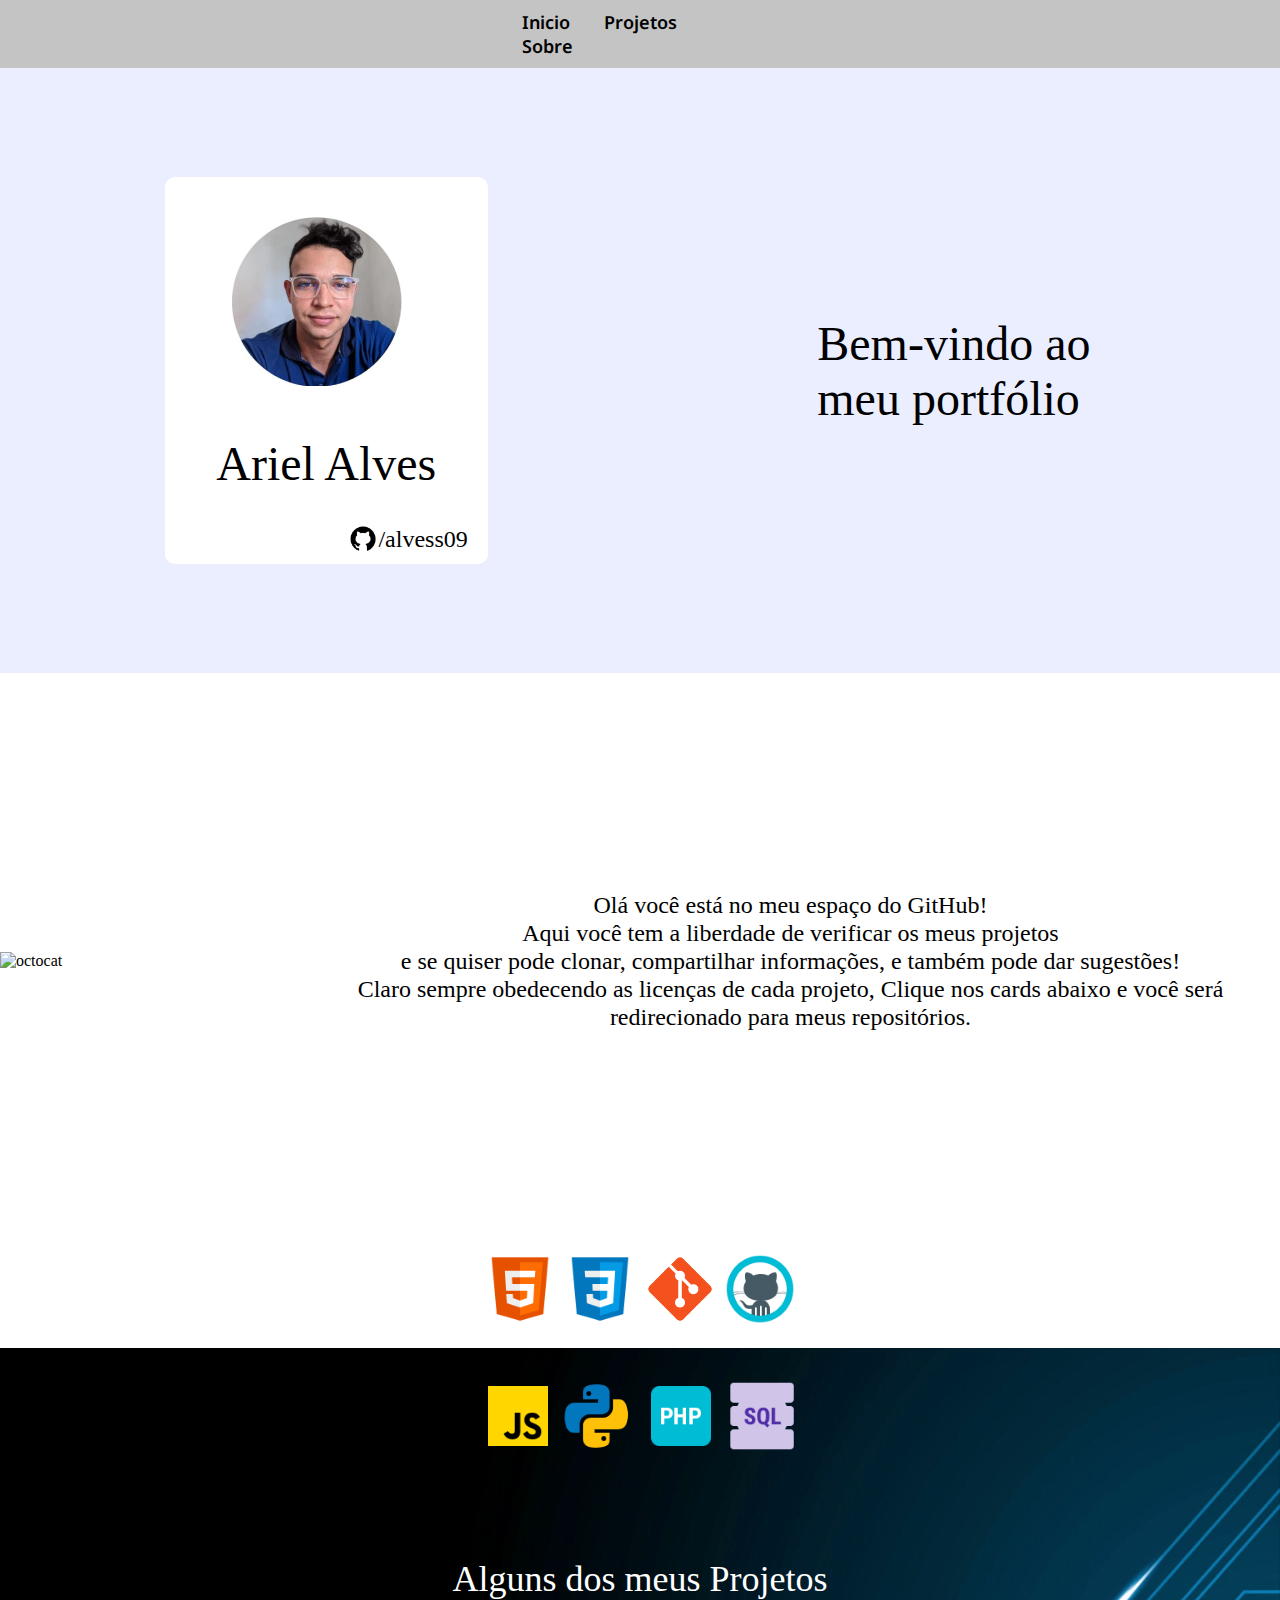
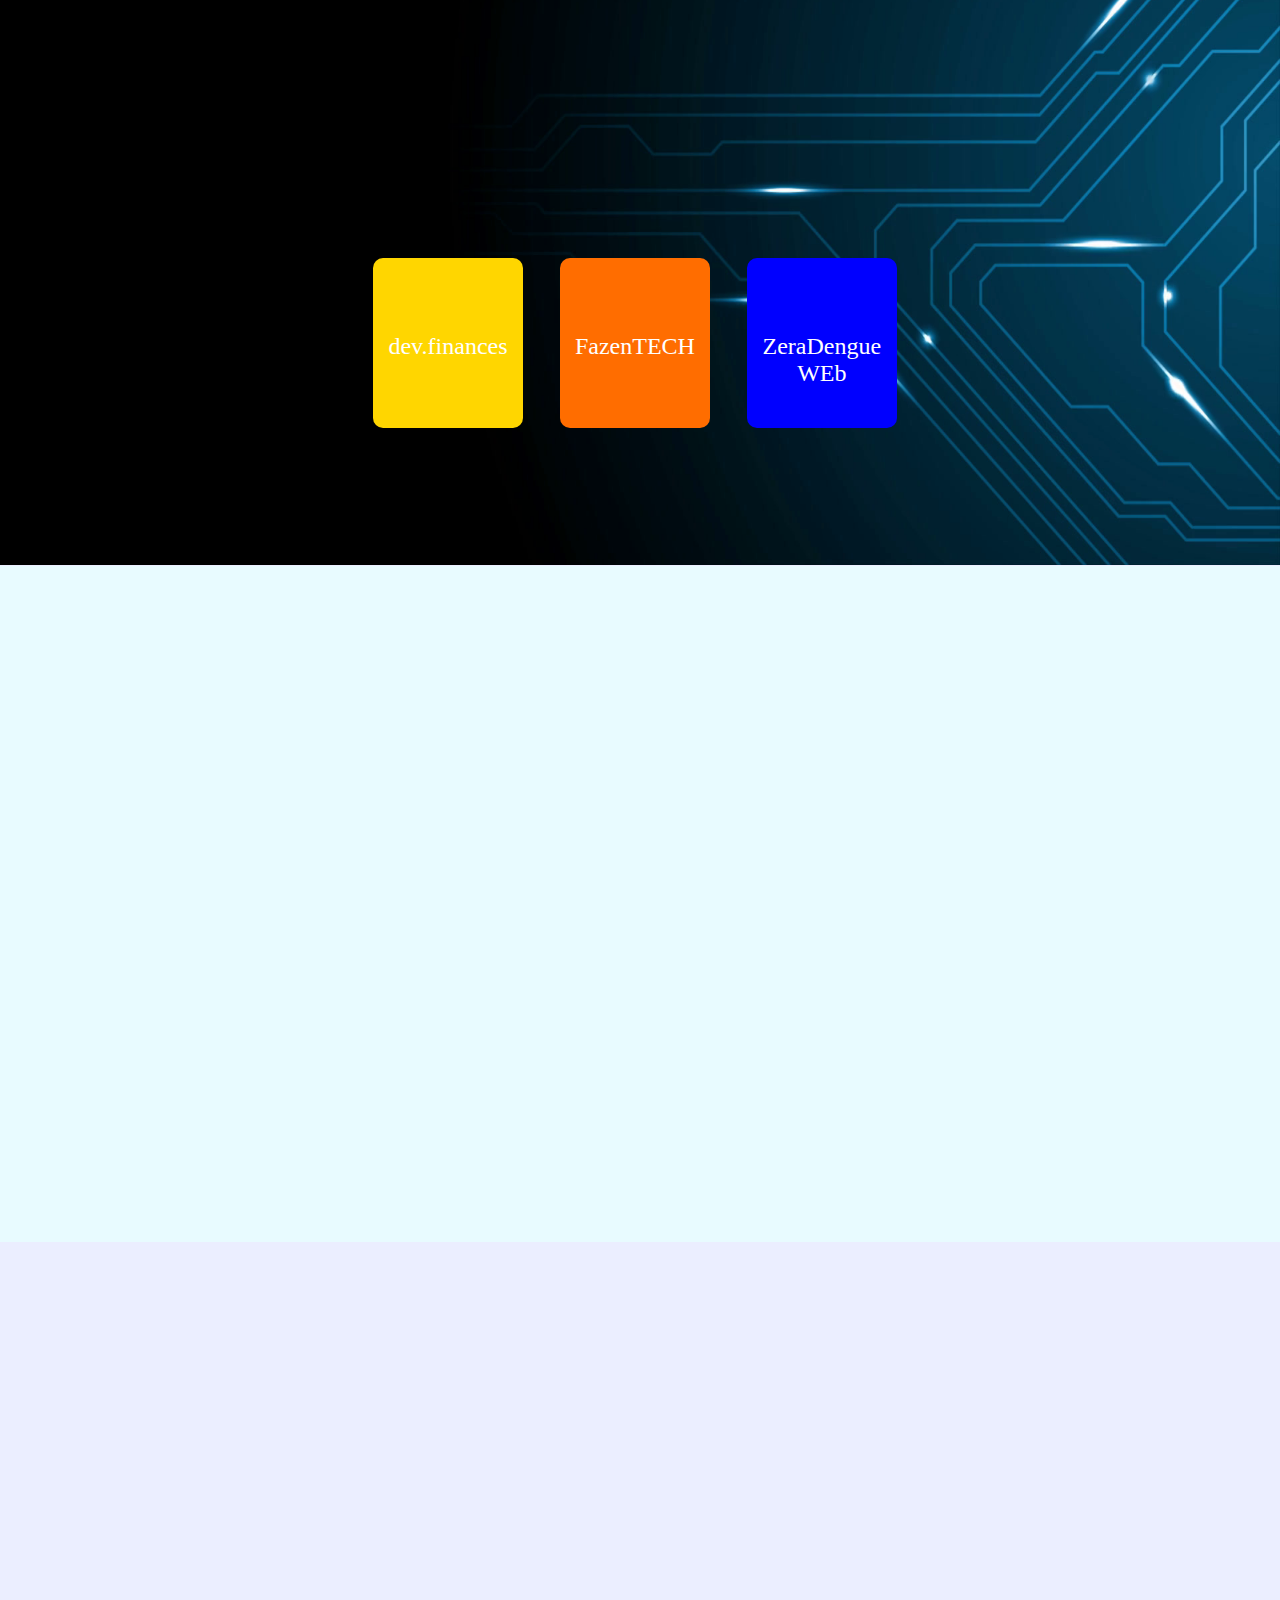
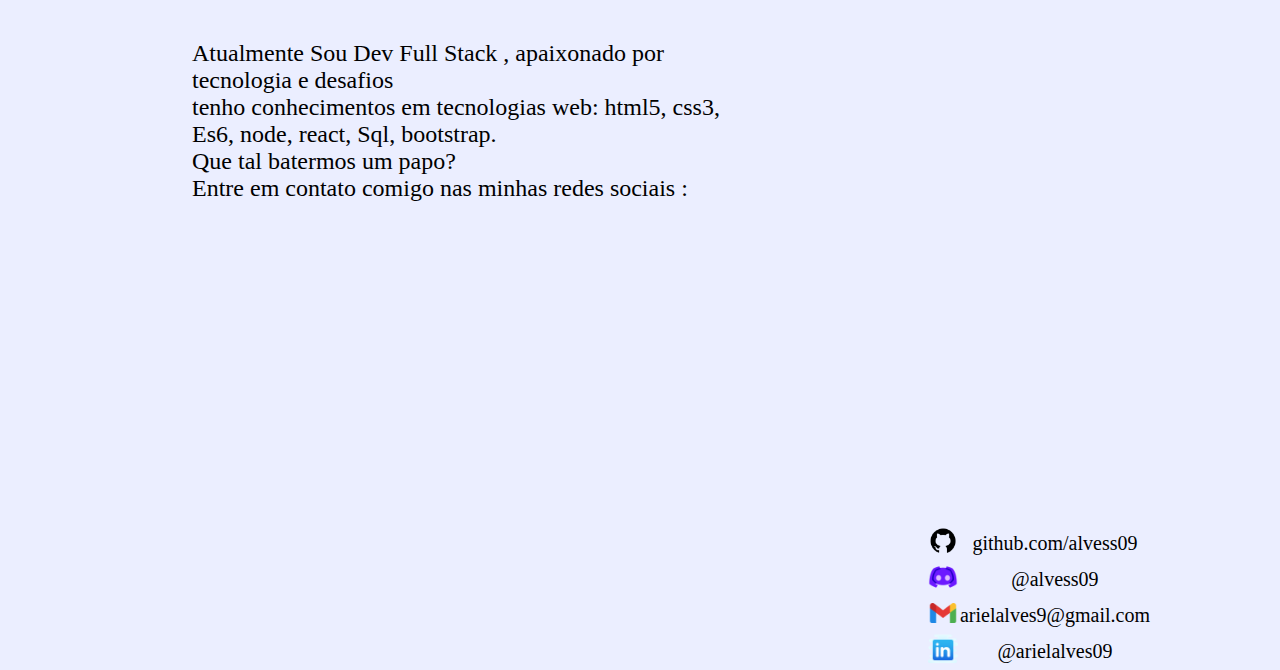
==== commit c4112661: "ajuste na div contatcs" ====
--- a/index.html
+++ b/index.html
@@ -18,9 +18,11 @@
         </ul>
     </header>
 
-    <!-- inicio da 1ª div   -->
+    
+    <main class="container">
+        
+        <!-- inicio da 1ª div   -->
 
-    <main class="container">
         <div class="content">
             <section class="profile-wrapper">
                 <div class="profile">
@@ -37,13 +39,14 @@
                 <h1>Bem-vindo ao meu portfólio</h1>
             </div>
         </div>
+
         <!-- Section github -->
 
         <section class="github" style="background-color: #fff;">
             <article class="hero">
                 <img src="./vision/octocat1.png" alt="octocat">
                 <h1>Olá você está no meu espaço do GitHub!</br>
-                    Aqui voçê tem a liberdade de verificar os meus projetos </br>
+                    Aqui você tem a liberdade de verificar os meus projetos </br>
                     e se quiser pode clonar, compartilhar informações,
                     e também pode dar sugestões!</br>
                     Claro sempre obedecendo as licenças de cada projeto,
@@ -91,6 +94,47 @@
 
         </section>
 
+        <!-- Section Contacts -->
+
+        <section class="contacts"style="background-color: #E8FBFF;">
+            <h1>Atualmente Sou Dev Full Stack , apaixonado por tecnologia e desafios <br />
+                tenho conhecimentos em tecnologias web: html5, css3, Es6, node, react, Sql, bootstrap.<br />
+                Que tal batermos um papo?<br />
+                Entre em contato comigo nas minhas redes sociais :
+            </h1>
+            
+            
+            <table class="social-contacts">
+                <tr>
+                    <th><img src="./vision/githubblck-96.png" alt=""></th>
+                    <th><a href="https://github.com/alvess09">github.com/alvess09</a></th>
+                </tr>
+                    </br>
+                <tr>
+                    <th><img src="./vision/discord.png" alt=""></th>
+
+                    <th><a href="https://discord.com/@alvess09">@alvess09</a></th>
+                </tr>
+                    </br>
+                <tr>
+                    <th><img src="./vision/gmail.png" alt=""></th>
+
+                    <th><a href="mailto:arielalves9@gmail.com">arielalves9@gmail.com</a></th>
+                </tr>
+                    </br>
+                <tr>
+                    <th><img src="./vision/linkedin.png" alt=""></th>
+
+                    <th><a href="linkedin.com/in/arielalves09/
+                        ">@arielalves09</a></th>
+                </tr>
+                
+            </table>
+
+            
+
+        </section>
+
     </main>
 
 
--- a/vision/estilo.css
+++ b/vision/estilo.css
@@ -303,4 +303,44 @@
     text-decoration: none;
 } 
 
-
+/* Section contacts */
+
+.contacts {
+    margin-top: 818px;
+    width: 100%;
+    height: 676px;
+    display: flex;
+    justify-content: center;
+    align-items: center;
+}
+.contacts h1 {
+    width: 571px;
+    height: 175px;
+    margin: 149.66px, 557px, 349px, 238px;
+    font-family: Roboto;
+    font-weight: 500;
+    font-size: 24px;
+    position: absolute;
+    top: 360%;
+    left: 15%;
+}
+
+
+.social-contacts {
+    display: block;
+    position: absolute;
+    right: 10%;
+    bottom:-330%;
+}
+.social-contacts th img {
+    width: 30px;
+    height: 30px;
+}
+.social-contacts tr th a {
+    font-size: 20px;
+    font-weight: 500;
+    font-family: Roboto;
+    align-items: left;
+    text-decoration: none;
+    color: #000;
+}
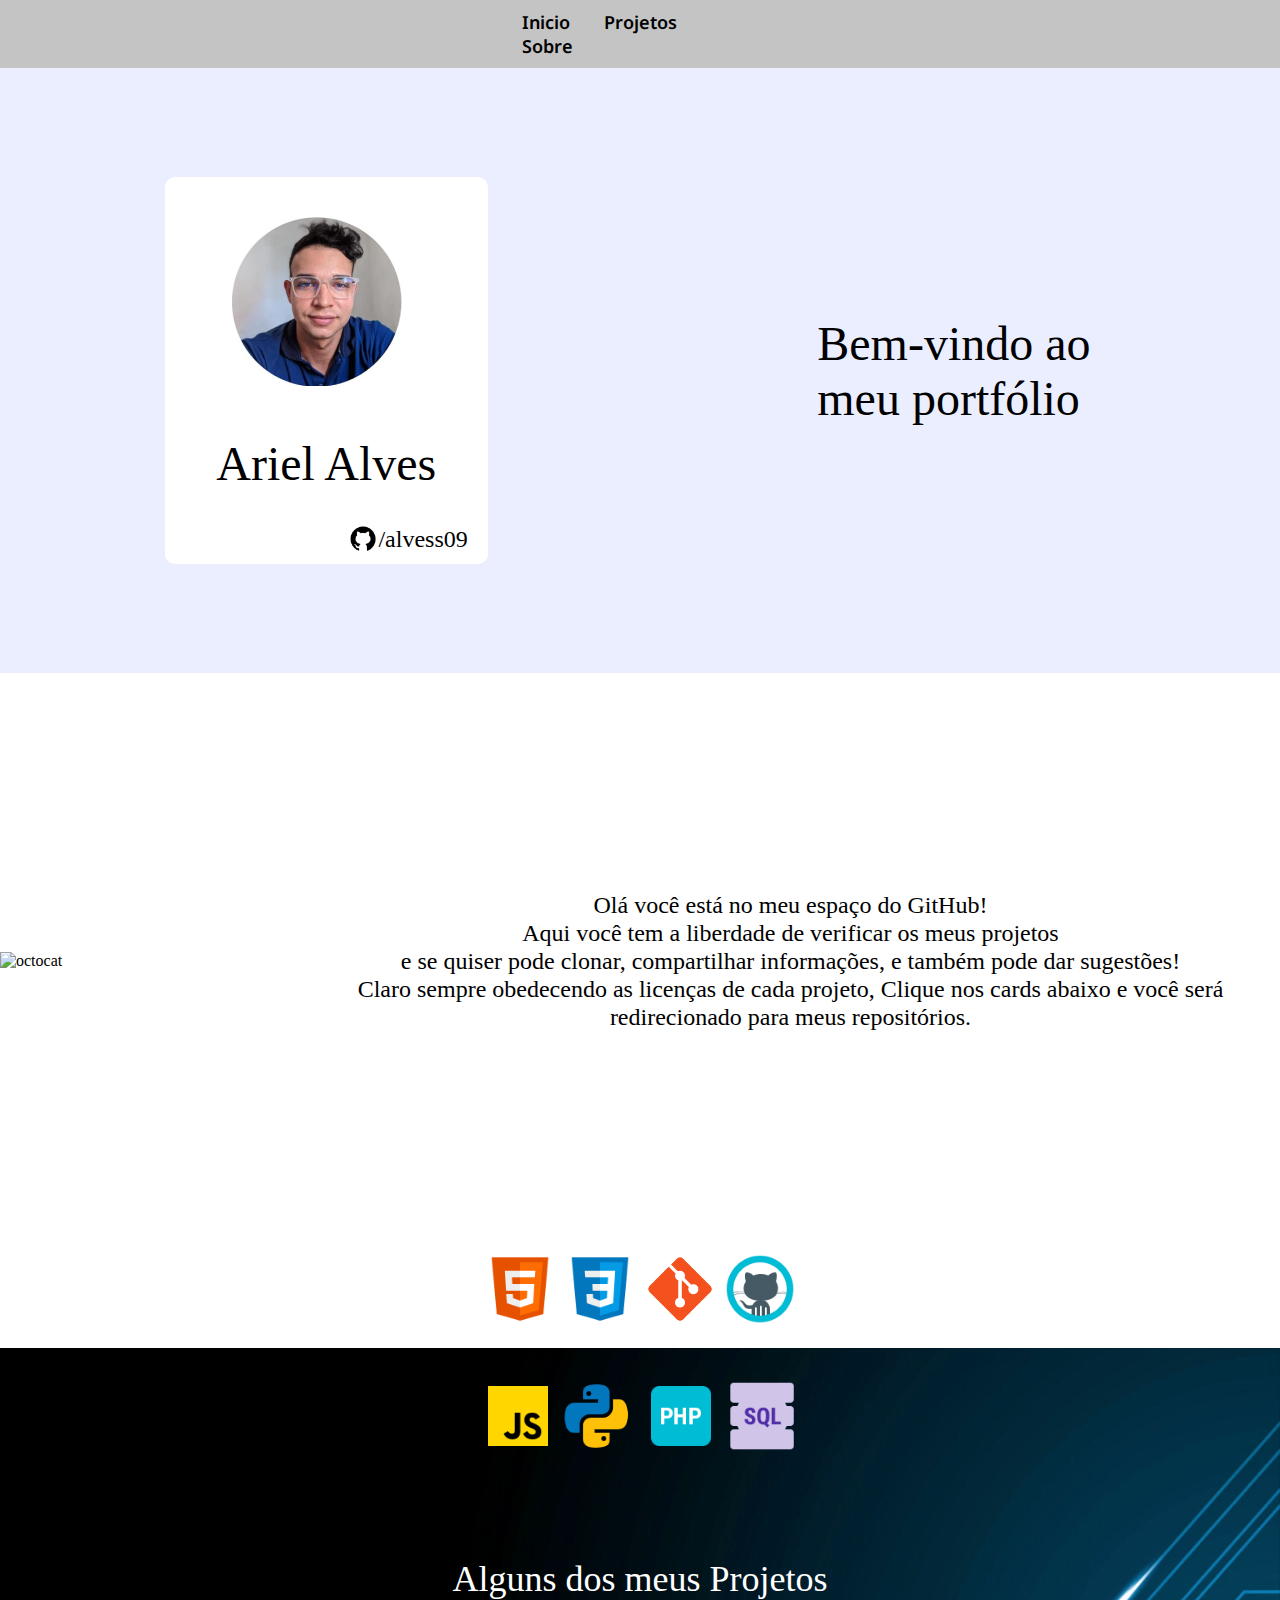
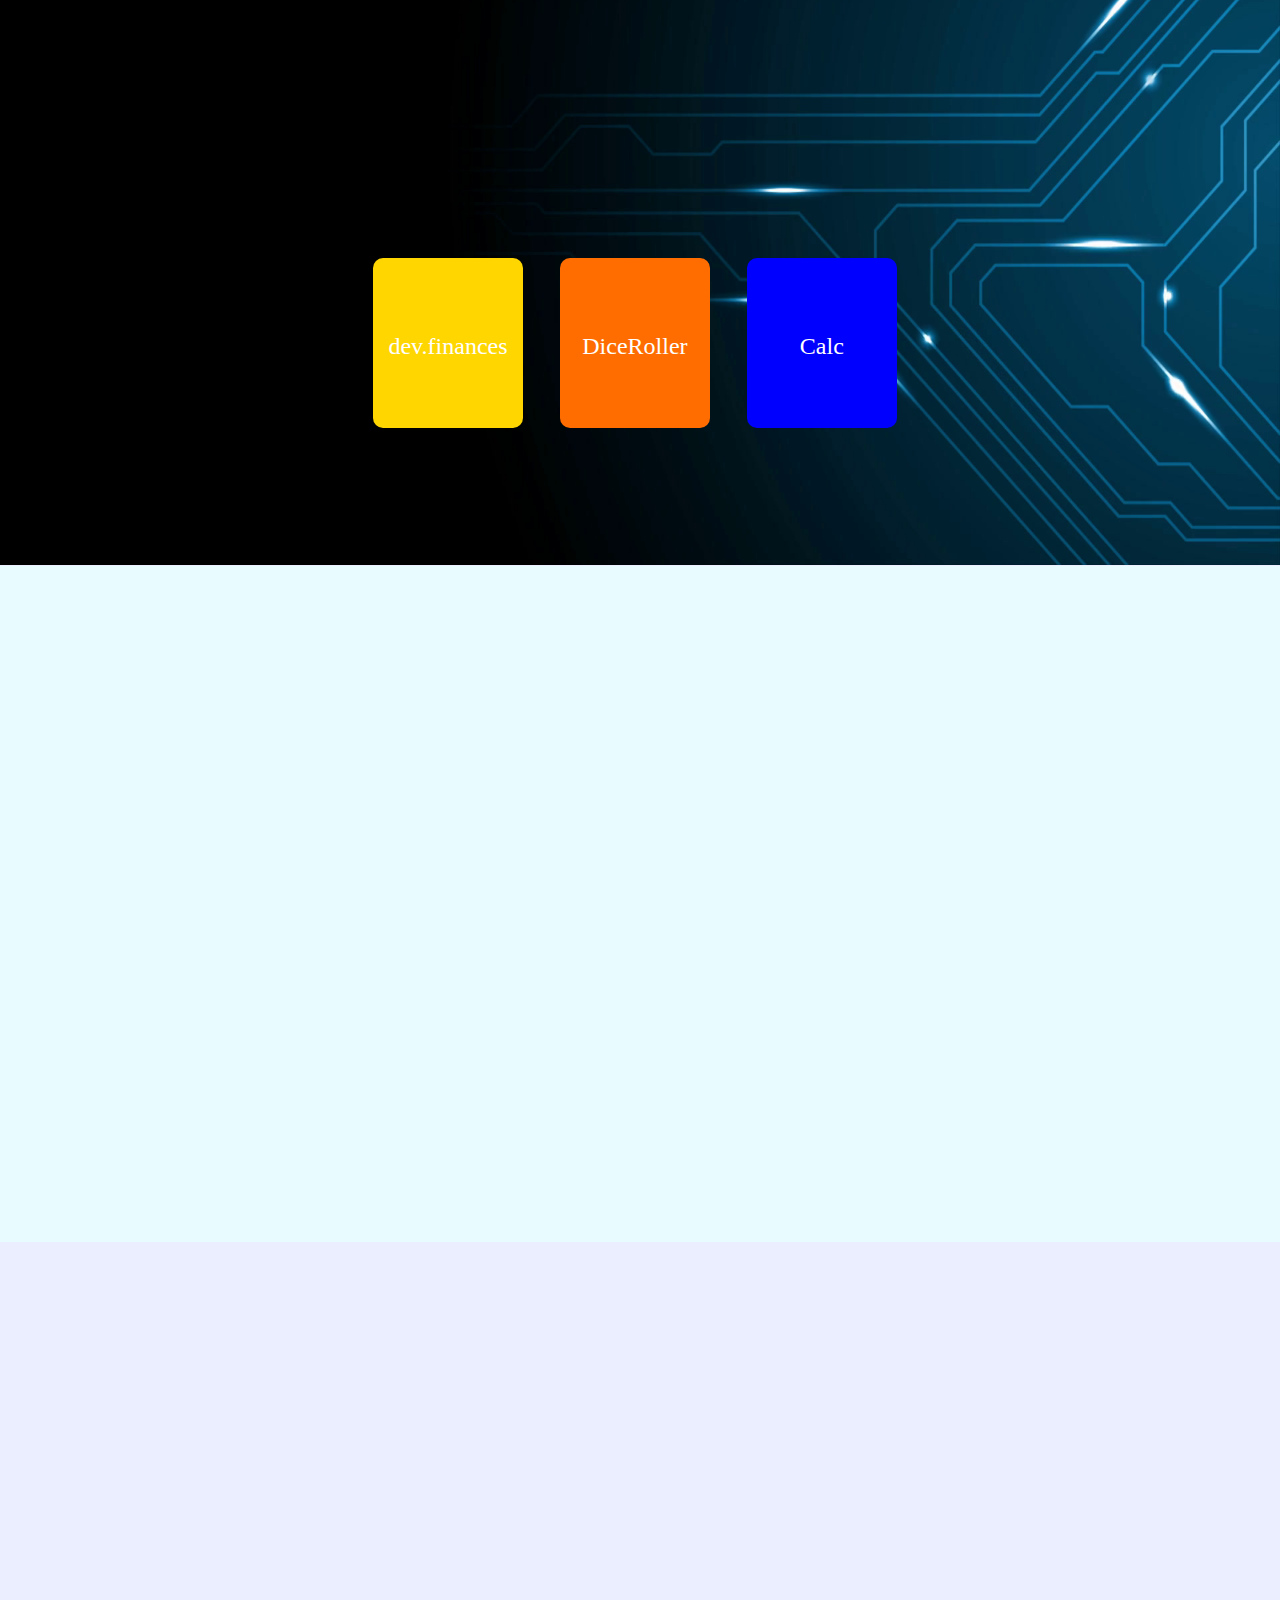
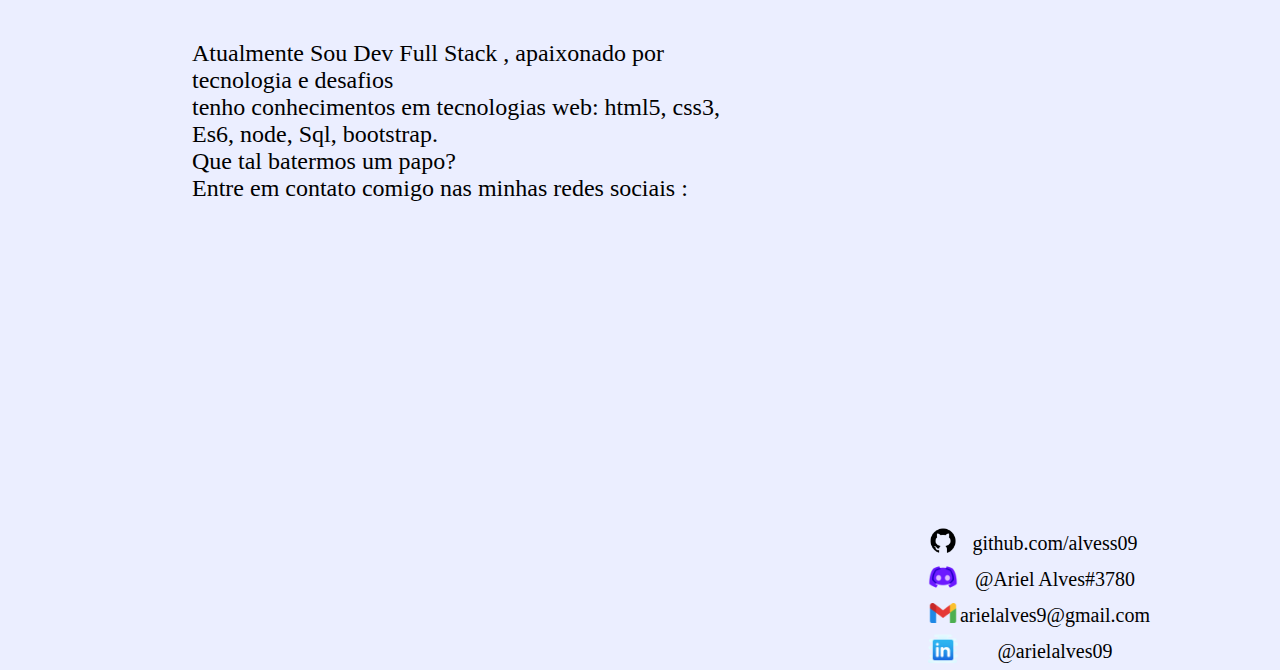
==== commit 429424d1: "add new projects" ====
--- a/index.html
+++ b/index.html
@@ -81,13 +81,13 @@
                     </a>
                 </div>
                 <div class="card-2">
-                    <a href="https://github.com/alvess09/FazenTECH" target="_blank" rel="noopener noreferrer">
-                        <p>FazenTECH</p>
+                    <a href="https://github.com/alvess09/DiceRoller" target="_blank" rel="noopener noreferrer">
+                        <p>DiceRoller</p>
                     </a>
                 </div>
                 <div class="card-3">
-                    <a href="https://github.com/alvess09/ZeraDengueWEb" target="_blank" rel="noopener noreferrer">
-                        <p>ZeraDengue</p><p>WEb</p>
+                    <a href="https://github.com/alvess09/calc" target="_blank" rel="noopener noreferrer">
+                        <p>Calc </p>
                     </a>
                 </div>
             </article>
@@ -98,7 +98,7 @@
 
         <section class="contacts"style="background-color: #E8FBFF;">
             <h1>Atualmente Sou Dev Full Stack , apaixonado por tecnologia e desafios <br />
-                tenho conhecimentos em tecnologias web: html5, css3, Es6, node, react, Sql, bootstrap.<br />
+                tenho conhecimentos em tecnologias web: html5, css3, Es6, node, Sql, bootstrap.<br />
                 Que tal batermos um papo?<br />
                 Entre em contato comigo nas minhas redes sociais :
             </h1>
@@ -113,7 +113,7 @@
                 <tr>
                     <th><img src="./vision/discord.png" alt=""></th>
 
-                    <th><a href="https://discord.com/@alvess09">@alvess09</a></th>
+                    <th><a href=""> @Ariel Alves#3780 </a></th>
                 </tr>
                     </br>
                 <tr>
@@ -125,7 +125,7 @@
                 <tr>
                     <th><img src="./vision/linkedin.png" alt=""></th>
 
-                    <th><a href="linkedin.com/in/arielalves09/
+                    <th><a href="https://linkedin.com/in/arielalves09/
                         ">@arielalves09</a></th>
                 </tr>
                 
--- a/vision/estilo.css
+++ b/vision/estilo.css
@@ -215,7 +215,6 @@
 .tecs-2 #js-logo {
     position: absolute;
     left:4%;
-    margin-top 28px;
     height: 80px;
     width: 80px;
 }
